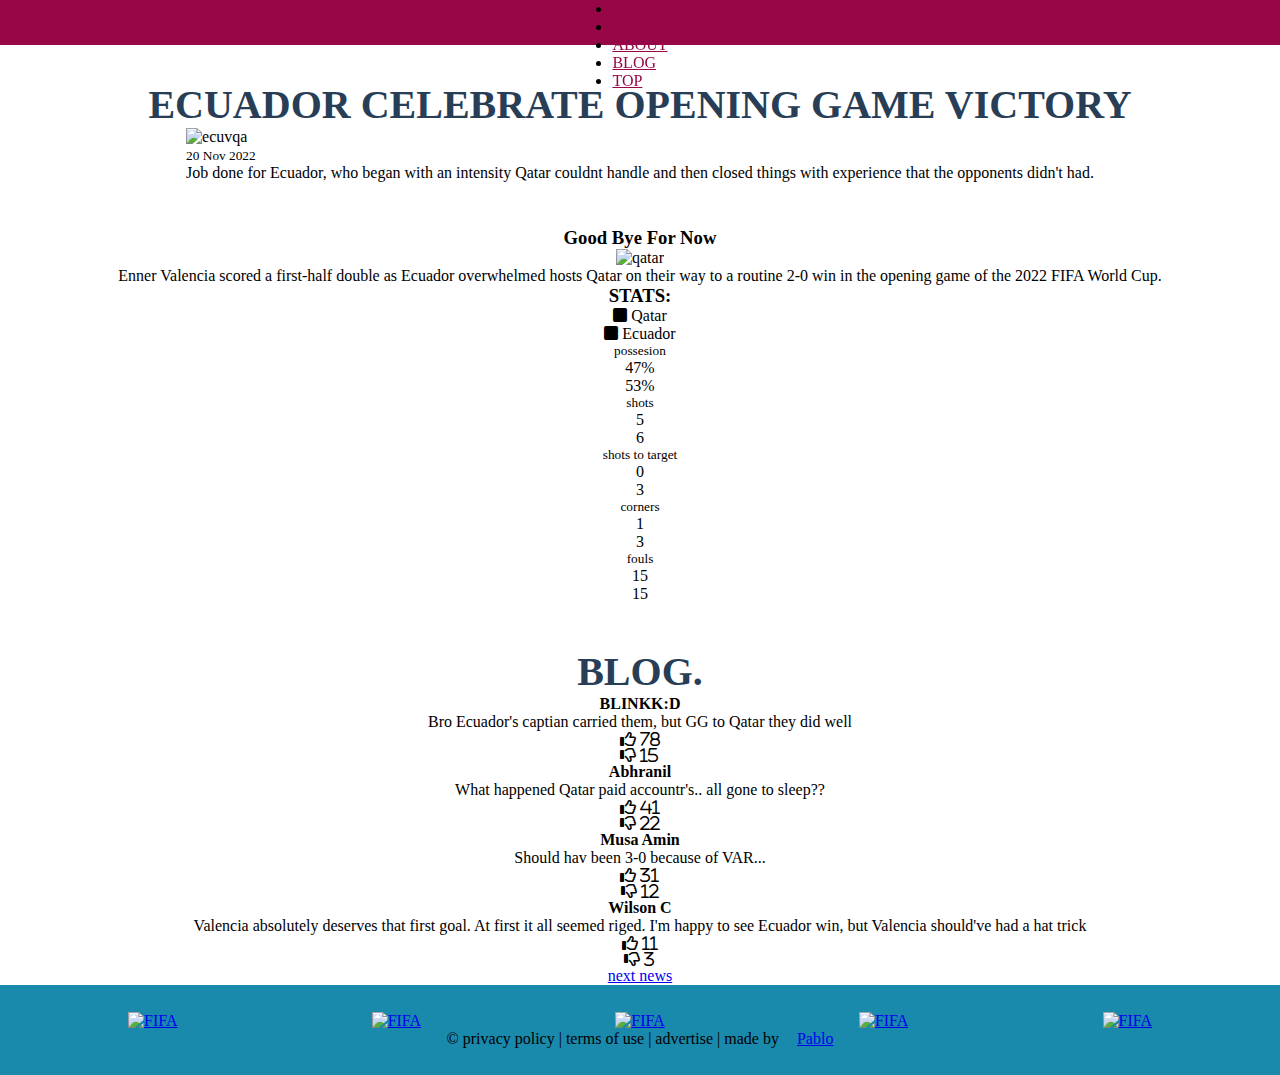
==== ecuador.html @ 6f3432e1 "extra html pages done" ====
<!DOCTYPE html>
<html lang="en">
<head>
    <meta charset="UTF-8">
    <meta http-equiv="X-UA-Compatible" content="IE=edge">
    <meta name="viewport" content="width=device-width, initial-scale=1.0">
     <!-- CSS only -->
     <link href="https://cdn.jsdelivr.net/npm/bootstrap@5.2.2/dist/css/bootstrap.min.css" rel="stylesheet" integrity="sha384-Zenh87qX5JnK2Jl0vWa8Ck2rdkQ2Bzep5IDxbcnCeuOxjzrPF/et3URy9Bv1WTRi" crossorigin="anonymous">
     <link rel="stylesheet" href="https://cdnjs.cloudflare.com/ajax/libs/font-awesome/6.2.0/css/all.min.css">
     <link rel="stylesheet" href="/css/style.css">
    <title>Welcome to Qatar</title>
</head>
<body>
    <nav class="navpablo">
        <section class="imagemain">
            <img decoding="async" loading="lazy" height="auto" width="100%" src="https://digitalhub.fifa.com/transform/3a170b69-b0b5-4d0c-bca0-85880a60ea1a/World-Cup-logo-landscape-on-dark?io=transform:fill&amp;quality=75" alt="" title="Qatar 2022™" class="image_img__3ckHZ global-menu-top-nav_fifaLogo__qqFeN">
            <style>
                /* nav{
                    column-gap: 50vh;
                } */
                /* .container-fluid{
                    justify-content: flex-end;
                } */
                nav img{
                    width: 20vh;
                }
                .image{
                    padding-left: 1%;
                }
            </style>
        </section>
        <ul>
            <li><a href="pablo.html">HOME</a></li>
            <li><a href="#news-ecuador">NEWS</a></li>
            <li><a href="#about-ecuador">ABOUT</a></li>
            <li><a href="#blog-ecuador">BLOG</a></li>
            <li><a href="#score-ecuador">TOP</a></li>
        </ul>
        <details>
            <summary class="fa-solid fa-bars"></summary>
            <ul>
                <li><a href="pablo.html">HOME</a></li>
                <li><a href="#news-ecuador">NEWS</a></li>
                <li><a href="#about-ecuador">ABOUT</a></li>
                <li><a href="#blog-ecuador">BLOG</a></li>
                <li><a href="#score-ecuador">TOP</a></li>
            </ul>
        </details>
    </nav> 
    <main>
        <section class="score-ecuador" id="score-ecuador">
            <aside>
                <p>SUN 20 NOV 2022 | FIFA WORLD CUP - GROUP A</p>
                <h4>ECUADOR<span>2</span><span>0</span>QATAR</h4>
            </aside>
        </section>
        <section class="news-ecuador" id="news-ecuador">
            <h2>Ecuador Celebrate Opening Game Victory</h2>
            <figure class="figure-ecuador-1">
                <img src="/img/win.jpg" alt="ecuvqa">
                <figcaption>
                    <small>20 Nov 2022</small>
                    <p>
                        Job done for Ecuador, who began with an intensity Qatar couldnt handle and then closed things with experience that the opponents didn't had.
                    </p>
                </figcaption>
            </figure>
        </section>
        <section class="about-ecuador" id="about-ecuador">
            <article class="text">
                <h3>Good Bye For Now</h3>
                <figure>
                    <img src="/img/qatarteam.jpg" alt="qatar">
                </figure>
                <p>
                    Enner Valencia scored a first-half double as Ecuador overwhelmed hosts Qatar on their way to a routine 2-0 win in the opening game of the 2022 FIFA World Cup.
                </p>
            </article>
            <article class="bars-ecuador">
                <h3>STATS:</h3>
                <aside class="markers-ecuador">
                    <p class="marker-qatar"><i class="fa-solid fa-square"></i> Qatar</p>
                    <p class="marker-ecuador"><i class="fa-solid fa-square"></i> Ecuador</p>
                </aside>
                <small>possesion</small>
                <section class="ecuador">
                    <section class="qatar-possesion">47%</section>
                    <p>53%</p>
                </section>
                <small>shots</small>
                <section class="ecuador">
                    <section class="qatar-shots"> 5</section>
                    <p>6</p>
                </section>
                <small>shots to target</small>
                <section class="ecuador">
                    <section class="qatar-shotstarget"> 0</section>
                    <p>3</p>
                </section>
                <small>corners</small>
                <section class="ecuador">
                    <section class="qatar-corners"> 1</section> <p>3</p>
                </section>
                <small>fouls</small>
                <section class="ecuador">
                    <section class="qatar-fouls"> 15</section>
                    <p>15</p>
                </section>
            </article>
        </section>
        <section class="blog-ecuador" id="blog-ecuador">
            <h2>BLOG.</h2>
            <aside>
                <h4>BLINKK:D</h4>
                <p>
                    Bro Ecuador's captian carried them, but GG to Qatar they did well
                </p>
                <article>
                    <i class="fa-regular fa-thumbs-up"> 78</i>
                    <i class="fa-regular fa-thumbs-down"> 15</i>
                </article>
            </aside>
            <aside>
                <h4>Abhranil</h4>
                <p>
                    What happened Qatar paid accountr's.. all gone to sleep??
                </p>
                <article>
                    <i class="fa-regular fa-thumbs-up"> 41</i>
                    <i class="fa-regular fa-thumbs-down"> 22</i>
                </article>
            </aside>
            <aside>
                <h4>Musa Amin</h4>
                <p>
                    Should hav been 3-0 because of VAR...
                </p>
                <article>
                    <i class="fa-regular fa-thumbs-up"> 31</i>
                    <i class="fa-regular fa-thumbs-down"> 12</i>
                </article>
            </aside>
            <aside>
                <h4>Wilson C</h4>
                <p>
                    Valencia absolutely deserves that first goal. At first it all seemed riged. I'm happy to see Ecuador win, but Valencia should've had a hat trick
                </p>
                <article>
                    <i class="fa-regular fa-thumbs-up"> 11</i>
                    <i class="fa-regular fa-thumbs-down"> 3</i>
                </article>
            </aside>
            <a href="japangmny.html">next news</a>
        </section>
        <!-- <section class="stadiums" id="stadiums"></section> -->
    </main>
    <footer>
        <article class="sponsor">
            <a href="https://www.adidas.ca/en/soccer"><img decoding="async" loading="lazy"  src="https://digitalhub.fifa.com/transform/91329980-156c-4be0-a0eb-d3bba5e3ccb4/fwc2022_fp_adidas-co_dbgr-White-Adidas?io=transform:fill,height:76,width:151&amp;quality=75" alt="FIFA" ></a> 

            <a href="https://www.qatarairways.com/en-ca/homepage.html">
                <img decoding="async" loading="lazy"  src="https://digitalhub.fifa.com/transform/86cee875-e42a-4df8-83d1-912ad848c446/fwc2022_fp_qatar_airways-co_dbgr-White-Qatar?io=transform:fill,height:236,width:472&amp;quality=75" alt="FIFA"  >
            </a>
            <a href="https://crypto.com/">
                <img decoding="async" loading="lazy"  src="https://digitalhub.fifa.com/transform/5c2c9994-18e4-4714-84af-e4c9dd19dbca/fwc2022_sp_Crypto_co_dbgr-White-Crypto-com-Logo?io=transform:fill,height:57,width:113&amp;quality=75" alt="FIFA" >
            </a>

            <a href="https://www.visa.ca/">
                <img decoding="async" loading="lazy" src="https://digitalhub.fifa.com/transform/c6e9d9bf-4da6-46b1-a8e2-894129e13f34/fwc2022_fp_visa-co_dbgr-0?io=transform:fill,height:236,width:472&amp;quality=75" alt="FIFA">
            </a>

            <a href="https://www.mcdonalds.com/ca/en-ca.html">
                <img decoding="async" loading="lazy" src="https://digitalhub.fifa.com/transform/03e1bf6f-ec72-440f-b28f-b4a67cc17aab/fwc2022_sp_McDonalds_co_dbgr-White-McDonalds-Logo?io=transform:fill,height:57,width:113&amp;quality=75" alt="FIFA">
            </a>
        </article>
        <section>
            &copy; privacy policy | terms of use | advertise | made by <a href="https://instagram.com_pabloalfonso.com">Pablo</a>
        </section>
    </footer>
    <!-- JavaScript Bundle with Popper -->
    <script src="https://cdn.jsdelivr.net/npm/bootstrap@5.2.2/dist/js/bootstrap.bundle.min.js" integrity="sha384-OERcA2EqjJCMA+/3y+gxIOqMEjwtxJY7qPCqsdltbNJuaOe923+mo//f6V8Qbsw3" crossorigin="anonymous"></script>
</body>
</html>
---- css/style.css ----
@import url("https://fonts.googleapis.com/css2?family=Lato:wght@300;400;700&family=Montserrat:ital,wght@0,100;0,200;0,300;0,400;0,500;0,600;0,700;1,200&family=Open+Sans:ital,wght@0,300;0,400;0,500;0,600;0,700;0,800;1,500;1,600;1,700;1,800&family=Quicksand:wght@500;600&family=Roboto:wght@300;400;500;700;900&family=Source+Sans+Pro:ital,wght@0,200;0,300;0,400;0,600;1,200;1,300;1,400;1,600&display=swap");
* {
  margin: 0;
  padding: 0;
}

nav,
nav > section,
header,
header > section,
main,
main section,
main article,
main aside,
article,
form,
fieldset,
footer {
  display: flex;
  flex-direction: column;
  align-items: center;
}

main {
  row-gap: 5vh;
}

@media (min-width: 200px) and (min-width: 300px) {
  .reservation {
    row-gap: 3vh;
  }
  .reservation h2 {
    color: #FEF4E8;
  }
  .reservation > article {
    width: 100%;
    background-color: #283E56;
  }
  .reservation .policy {
    width: 95%;
    padding: 3%;
    row-gap: 2vh;
  }
  .reservation .policy p {
    color: #FFF6CD;
    font-weight: 600;
  }
  .reservation .policy li {
    color: #FEF4E8;
    font-weight: 400;
  }
  .reservation .schedule {
    display: none;
  }
  .reservation a {
    padding: 2%;
    text-decoration: none;
    text-transform: uppercase;
    font-size: 15px;
    font-weight: 600;
    border: 1px solid #FEF4E8;
    background-color: #283E56;
    color: #FEF4E8;
  }
}
@media (min-width: 300px) {
  .reservation {
    row-gap: 3vh;
  }
  .reservation h2 {
    color: #FEF4E8;
  }
  .reservation > article {
    width: 100%;
    background-color: #283E56;
  }
  .reservation .policy {
    width: 95%;
    padding: 3%;
    row-gap: 2vh;
  }
  .reservation .policy p {
    color: #FFF6CD;
    font-weight: 600;
  }
  .reservation .policy li {
    color: #FEF4E8;
    font-weight: 400;
  }
  .reservation .schedule {
    display: none;
  }
  .reservation a {
    padding: 2%;
    text-decoration: none;
    text-transform: uppercase;
    font-size: 15px;
    font-weight: 600;
    border: 1px solid #FEF4E8;
    background-color: #283E56;
    color: #FEF4E8;
  }
}
@media (min-width: 700px) {
  .reservation .schedule {
    width: 50%;
    background-color: #FEF4E8;
    row-gap: 2vh;
  }
  .reservation .schedule > ul {
    flex-direction: row;
    display: flex;
    flex-wrap: wrap;
    width: 90%;
    row-gap: 2vh;
  }
  .reservation .schedule > ul > li {
    width: 40vh;
    font-size: 20px;
    display: flex;
    flex-direction: column;
    row-gap: 1vh;
  }
  .reservation .schedule > ul > li li {
    padding-left: 2%;
    list-style-type: none;
    text-transform: capitalize;
    font-size: 15px;
  }
}
@media (min-width: 1000px) {
  nav {
    position: fixed;
  }
  .reservation > article {
    width: 100%;
    display: flex;
    flex-direction: row;
    align-items: flex-start;
  }
  .reservation > article .schedule {
    display: flex;
  }
  .reservation .policy {
    width: 50%;
    row-gap: 4vh;
  }
  .reservation a {
    transition: 0.4s;
  }
  .reservation a:hover {
    color: #283E56;
    background-color: #FEF4E8;
  }
  .reservation .schedule {
    width: 50%;
    display: flex;
    padding: 3%;
    row-gap: 5vh;
  }
  .reservation .schedule h2 {
    color: #283E56;
  }
  .reservation .schedule > ul {
    width: 100%;
    display: flex;
    flex-direction: row;
  }
  .reservation .schedule > ul > li {
    width: 50%;
  }
  .reservation details {
    display: none;
  }
}
@media (min-width: 200px) {
  nav > section {
    width: 100%;
  }
  nav > section ul {
    display: none;
  }
  nav details {
    width: 95%;
    padding: 2%;
    position: relative;
    position: fixed;
    text-align: right;
    justify-content: center;
    z-index: 6;
  }
  nav details ul {
    width: 100%;
    height: 25vh;
    background-color: #FEF4E8;
    position: absolute;
    display: flex;
    flex-direction: column;
    align-items: flex-start;
  }
  nav details li {
    width: 100%;
    height: 100%;
    display: flex;
    flex-direction: column;
    justify-content: center;
    align-items: center;
    -moz-column-gap: 0;
         column-gap: 0;
    row-gap: 0;
  }
  nav details a {
    width: 100%;
    height: 100%;
    text-decoration: none;
    text-align: start;
    font-weight: 500;
  }
  nav summary {
    font-size: 25px;
    display: flex;
    text-align: right;
    justify-content: flex-end;
  }
  nav ul {
    margin-bottom: 0;
    padding-left: 0;
  }
  nav i,
nav a {
    color: #970747;
  }
  header {
    height: 30vh;
    display: flex;
    background-color: #FEF4E8;
    align-items: center;
    justify-content: center;
  }
  header section {
    width: 19vh;
    height: 22vh;
    background-image: url(/img/logo.png);
    background-position: center;
    background-repeat: no-repeat;
    background-size: cover;
  }
  h1 {
    font-size: 30px;
  }
  h2 {
    font-size: 25px;
  }
  h1,
h2 {
    color: #283E56;
    text-transform: uppercase;
    font-weight: 600;
  }
  h1,
h2,
h3,
h4,
h5,
h6 {
    margin-bottom: 0;
  }
  p {
    margin-bottom: 0;
  }
  form {
    width: 95%;
  }
  fieldset {
    width: 100%;
    display: flex;
    flex-direction: column;
    row-gap: 3vh;
    border: 1px solid darkgray;
    padding: 2%;
    padding-top: 3vh;
    padding-bottom: 3vh;
  }
  footer {
    height: 10vh;
    background-color: #1989AC;
    justify-content: center;
  }
  footer section {
    display: flex;
    flex-direction: row;
    align-items: center;
    -moz-column-gap: 2vh;
         column-gap: 2vh;
  }
  footer i,
footer h3,
footer p {
    color: #FEF4E8;
  }
  footer h3 {
    font-size: 15px;
  }
  footer p {
    font-size: 13px;
  }
  footer aside {
    display: flex;
    flex-direction: row;
    justify-content: center;
    align-items: center;
    -moz-column-gap: 1vh;
         column-gap: 1vh;
    row-gap: 0;
  }
  footer aside > a {
    width: 4vh;
    height: 4vh;
    border: 1px solid #FEF4E8;
    border-radius: 50%;
    display: flex;
    align-items: center;
    justify-content: center;
    text-decoration: none;
    font-size: 13px;
  }
  .ticket,
.tuser {
    width: 95%;
  }
  .ticket {
    padding-top: 5vh;
    row-gap: 3vh;
  }
  .ticket article {
    row-gap: 2vh;
  }
  .ticket p {
    text-align: center;
    font-size: 15px;
    font-weight: 300;
    color: #1989AC;
    line-height: 1.5;
  }
  .policy p {
    text-align: center;
    font-size: 12px;
    font-weight: 500;
    color: dimgray;
  }
  .policy article {
    display: flex;
    justify-content: center;
  }
  .policy ul {
    width: 95%;
    display: flex;
    flex-direction: column;
    row-gap: 1vh;
    margin-bottom: 0;
    padding-left: 0;
  }
  .policy li {
    list-style-type: none;
    font-size: 13px;
    line-height: 1.5;
  }
  .policy aside {
    width: 100%;
    display: flex;
    flex-direction: row;
    justify-content: center;
    -moz-column-gap: 1vh;
         column-gap: 1vh;
    text-transform: capitalize;
  }
  .info {
    width: 100%;
    row-gap: 3vh;
    padding-top: 3vh;
    padding-bottom: 3vh;
    background-color: #283E56;
  }
  .info h2 {
    color: #FFF6CD;
  }
  .info form {
    width: 100%;
    row-gap: 3vh;
  }
  .info aside {
    width: 90%;
  }
  .info label {
    width: 100%;
    color: #FFF6CD;
    text-transform: capitalize;
    font-size: 13px;
  }
  .info input {
    width: 100%;
    border: 1px solid darkgray;
    background-color: gainsboro;
  }
  .info ::-moz-placeholder {
    text-transform: capitalize;
    font-size: 10px;
  }
  .info :-ms-input-placeholder {
    text-transform: capitalize;
    font-size: 10px;
  }
  .info ::placeholder {
    text-transform: capitalize;
    font-size: 10px;
  }
  .info aside:nth-child(1) {
    display: flex;
    width: 93%;
  }
  .info aside:nth-child(1) section {
    width: 100%;
    flex-direction: row;
    -moz-column-gap: 1vh;
         column-gap: 1vh;
  }
  .info article {
    width: 95%;
    display: flex;
    flex-direction: row;
    justify-content: space-between;
  }
  .info article aside:first-child {
    width: 50%;
    flex-direction: row;
    -moz-column-gap: 1vh;
         column-gap: 1vh;
    align-items: center;
    justify-content: flex-start;
  }
  .info article label {
    width: 20%;
  }
  .info article input {
    width: 60%;
  }
  .info h4 {
    color: #FFF6CD;
    text-decoration: underline;
    font-size: 12px;
    font-weight: 400;
  }
  .info section {
    width: 50%;
    display: flex;
    align-items: flex-start;
    justify-content: flex-start;
  }
  .info details {
    width: 100%;
    position: relative;
    align-items: center;
    z-index: 6;
  }
  .info details > ul {
    position: absolute;
    width: 100%;
    margin-bottom: 0;
    padding-left: 0;
    display: flex;
    flex-direction: column;
    display: flex;
  }
  .info details > ul li {
    width: 100%;
    height: 100%;
    background-color: #FEF4E8;
    text-transform: capitalize;
    font-weight: 500;
    padding: 2%;
    font-size: 13px;
    line-height: 1.5;
    display: flex;
    flex-direction: column;
    align-items: flex-start;
  }
  .info details > ul li ul {
    width: 100%;
    padding-top: 0;
  }
  .info details > ul li ul li {
    display: flex;
    flex-direction: row;
    align-items: flex-start;
    width: 100%;
    padding: 0;
    list-style-type: none;
  }
  .info summary {
    width: 100%;
    height: 100%;
    display: flex;
    text-align: center;
  }
  .info aside:last-child {
    display: flex;
    flex-direction: row;
    justify-content: center;
    -moz-column-gap: 2vh;
         column-gap: 2vh;
  }
  .info aside:last-child input {
    height: 4vh;
    width: 13vh;
    font-size: 13px;
    font-weight: 600;
    text-transform: uppercase;
    background-color: White;
    color: #283E56;
  }
  .faq {
    width: 95%;
    row-gap: 3vh;
  }
  .faq h2 {
    color: #283E56;
  }
  .faq h4 {
    width: 100%;
    text-decoration: none;
  }
  .faq #accordionFlushExample {
    width: 100%;
  }
  .faq .accordion-button {
    width: 100%;
    color: #FFF6CD;
    background-color: #970747;
  }
  .event {
    height: 13vh;
    width: 100%;
  }
  .event h2 {
    color: #FFF6CD;
  }
  .event figure {
    height: 100%;
    width: 100%;
    position: relative;
    margin: 0;
  }
  .event img {
    width: 100%;
    height: 100%;
    position: absolute;
  }
  .event figcaption {
    width: 100%;
    height: 100%;
    position: absolute;
    background-color: rgba(20, 20, 20, 0.5);
    display: flex;
    flex-direction: column;
    justify-content: center;
    align-items: center;
    -moz-column-gap: 0;
         column-gap: 0;
    row-gap: 0;
  }
  .event p {
    font-size: 12px;
    color: #FEF4E8;
  }
  .event h5 {
    color: #FEF4E8;
    text-transform: uppercase;
    font-size: 18px;
  }
}
@media (min-width: 700px) {
  nav {
    width: 100%;
    height: 5vh;
    background-color: #970747;
    position: fixed;
  }
  nav > section {
    height: 100%;
  }
  nav > section ul {
    width: 80%;
    height: 100%;
    display: flex;
  }
  nav > section li {
    width: 100%;
    height: 100%;
    display: flex;
    justify-content: center;
  }
  nav > section a {
    width: 100%;
    height: 100%;
    color: #FEF4E8;
    display: flex;
    justify-content: center;
    align-items: center;
    text-decoration: none;
  }
  nav details {
    display: none;
  }
  footer article {
    width: 80%;
    flex-direction: row;
    justify-content: space-between;
  }
  footer section {
    display: flex;
  }
  h1 {
    font-size: 50px;
  }
  h2 {
    font-size: 40px;
  }
  form aside:nth-child(3) {
    -moz-column-gap: 1vh;
         column-gap: 1vh;
  }
  form aside:nth-child(3) input {
    width: 70%;
  }
  .ticket {
    width: 95%;
  }
  .ticket p {
    font-size: 23px;
  }
  .policy {
    width: 100%;
  }
  .policy p,
.policy li {
    font-size: 20px;
  }
  .policy label {
    font-size: 20px;
  }
  .info aside {
    flex-direction: row;
    -moz-column-gap: 7vh;
         column-gap: 7vh;
  }
  .info aside:nth-child(3) label {
    width: 20vh;
  }
  .info label {
    width: 0;
    font-size: 20px;
    display: flex;
    justify-content: left;
  }
  .info input {
    height: 3vh;
  }
  .info aside:last-child input {
    font-size: 20px;
  }
  .faq section {
    width: 100%;
  }
  .event figcaption {
    row-gap: 2vh;
  }
}
@media (min-width: 1000px) {
  nav > Section ul {
    justify-content: center;
  }
  nav > Section li {
    width: 20vh;
  }
  nav > Section a {
    transition: 0.4s;
  }
  nav > Section a:hover {
    color: #970747;
    background-color: #FEF4E8;
  }
  .info details > ul {
    flex-direction: row;
    flex-wrap: wrap;
  }
  .info details > ul li {
    width: 50%;
  }
  .event {
    height: 20vh;
  }
  .event p {
    font-size: 30px;
  }
}/*# sourceMappingURL=style.css.map */
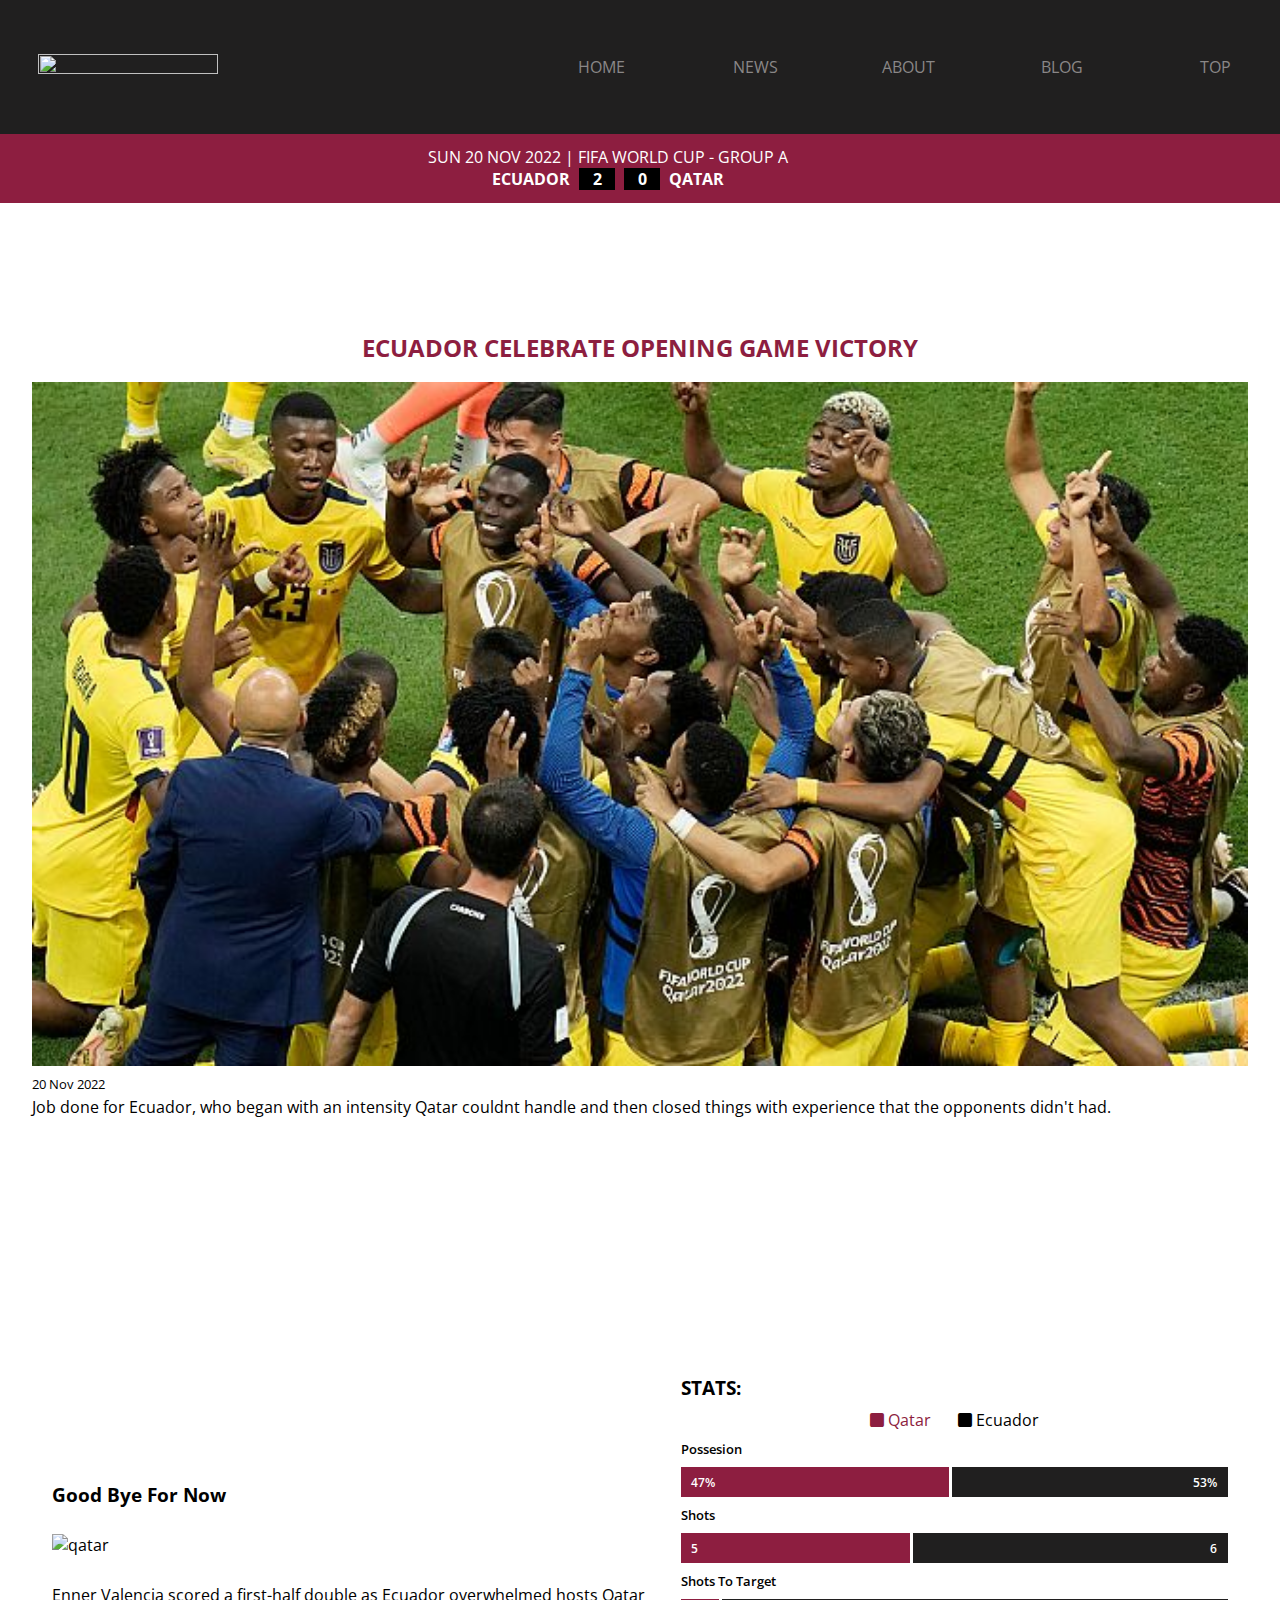
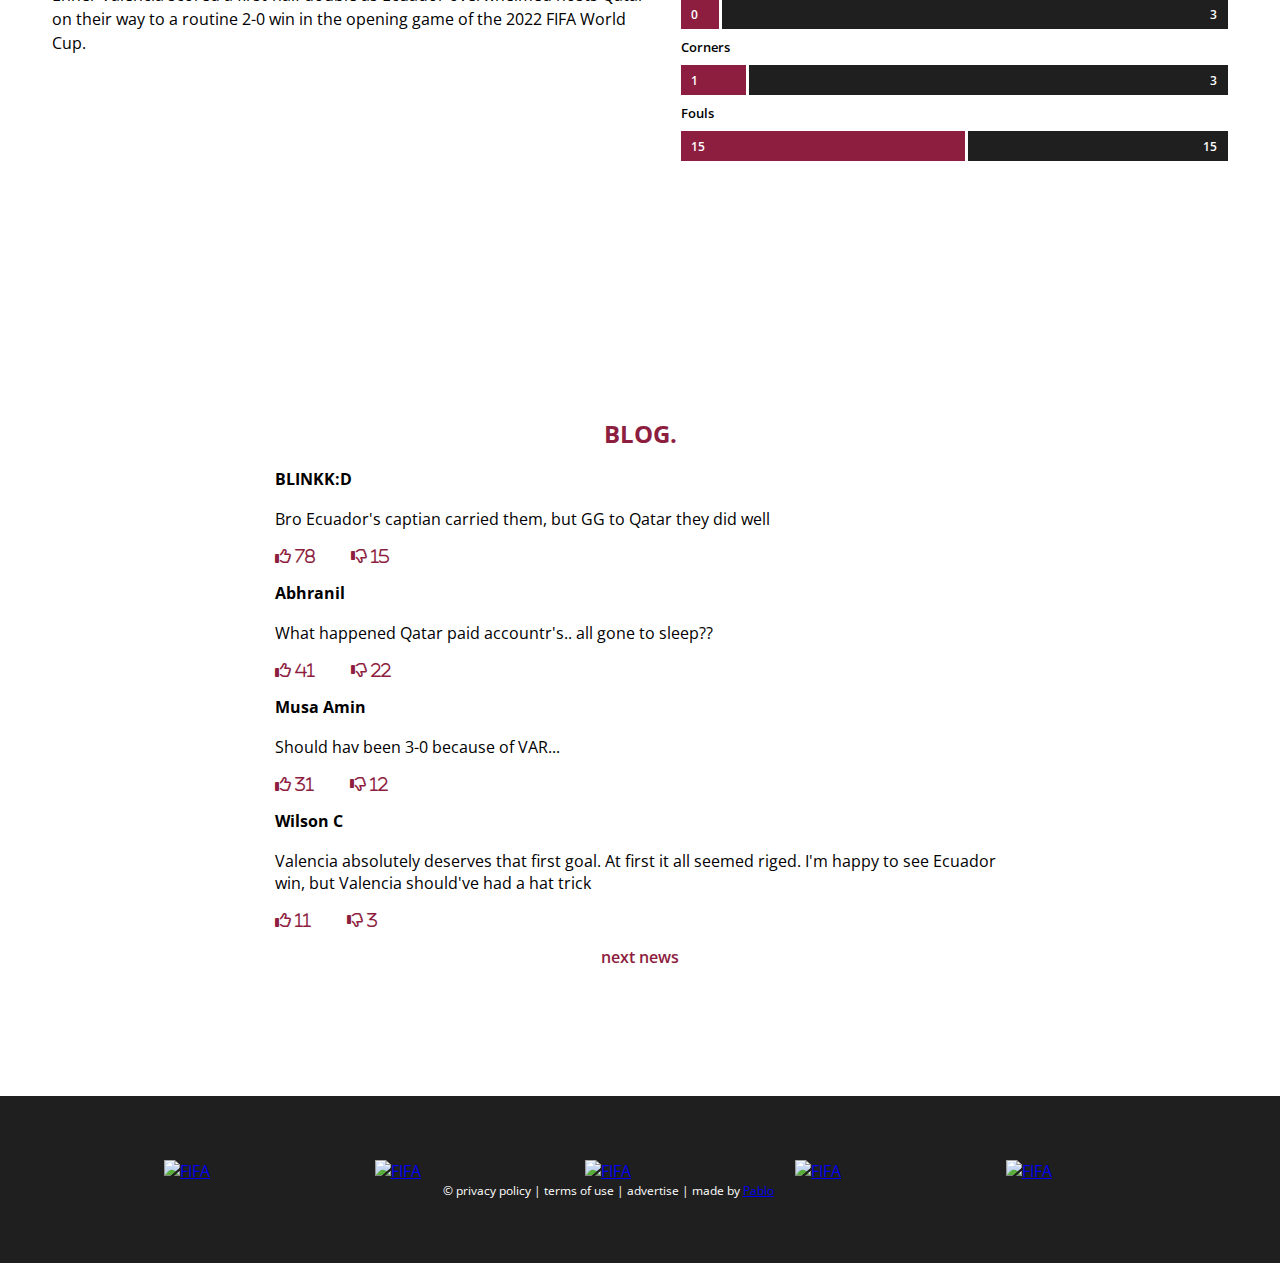
==== commit b627b11c: "Pablo and enrique branches merged correctly" ====
--- a/ecuador.html
+++ b/ecuador.html
@@ -13,7 +13,7 @@
 <body>
     <nav class="navpablo">
         <section class="imagemain">
-            <img decoding="async" loading="lazy" height="auto" width="100%" src="https://digitalhub.fifa.com/transform/3a170b69-b0b5-4d0c-bca0-85880a60ea1a/World-Cup-logo-landscape-on-dark?io=transform:fill&amp;quality=75" alt="" title="Qatar 2022™" class="image_img__3ckHZ global-menu-top-nav_fifaLogo__qqFeN">
+            <img class="logopablo" decoding="async" loading="lazy" height="auto" width="100%" src="https://digitalhub.fifa.com/transform/3a170b69-b0b5-4d0c-bca0-85880a60ea1a/World-Cup-logo-landscape-on-dark?io=transform:fill&amp;quality=75" alt="" title="Qatar 2022™" class="image_img__3ckHZ global-menu-top-nav_fifaLogo__qqFeN">
             <style>
                 /* nav{
                     column-gap: 50vh;
@@ -21,12 +21,12 @@
                 /* .container-fluid{
                     justify-content: flex-end;
                 } */
-                nav img{
+                /* nav img{
                     width: 20vh;
                 }
                 .image{
                     padding-left: 1%;
-                }
+                } */
             </style>
         </section>
         <ul>
@@ -57,7 +57,7 @@
         <section class="news-ecuador" id="news-ecuador">
             <h2>Ecuador Celebrate Opening Game Victory</h2>
             <figure class="figure-ecuador-1">
-                <img src="/img/win.jpg" alt="ecuvqa">
+                <img class="logopablo" src="/img/win.jpg" alt="ecuvqa">
                 <figcaption>
                     <small>20 Nov 2022</small>
                     <p>
--- a/css/style.css
+++ b/css/style.css
@@ -1,705 +1,1641 @@
-@import url("https://fonts.googleapis.com/css2?family=Lato:wght@300;400;700&family=Montserrat:ital,wght@0,100;0,200;0,300;0,400;0,500;0,600;0,700;1,200&family=Open+Sans:ital,wght@0,300;0,400;0,500;0,600;0,700;0,800;1,500;1,600;1,700;1,800&family=Quicksand:wght@500;600&family=Roboto:wght@300;400;500;700;900&family=Source+Sans+Pro:ital,wght@0,200;0,300;0,400;0,600;1,200;1,300;1,400;1,600&display=swap");
+@import url("https://fonts.googleapis.com/css2?family=Inter&family=Montserrat:wght@300;400&family=Noto+Sans:wght@300&family=Open+Sans:wght@300;400;500;600;700;800&family=Prompt:wght@200&family=Quicksand:wght@300;400;500;600;700&family=Roboto+Slab&family=Roboto:wght@100;300;400;500;700;900&family=Source+Sans+Pro:wght@300;400;600;700&display=swap");
+@import url("https://fonts.googleapis.com/css2?family=Alexandria:wght@100;200;300;400;500;600;700;800;900&display=swap");
 * {
-  margin: 0;
-  padding: 0;
+  padding: 0%;
+  margin: 0%;
+  font-family: "Open Sans";
 }
 
-nav,
-nav > section,
-header,
-header > section,
-main,
-main section,
-main article,
-main aside,
-article,
-form,
-fieldset,
-footer {
+html {
+  scroll-behavior: smooth;
+}
+
+body {
+  display: flex;
+  flex-direction: column;
+}
+
+main {
   display: flex;
   flex-direction: column;
   align-items: center;
 }
 
-main {
-  row-gap: 5vh;
+p {
+  margin-bottom: 0%;
 }
 
-@media (min-width: 200px) and (min-width: 300px) {
-  .reservation {
-    row-gap: 3vh;
-  }
-  .reservation h2 {
-    color: #FEF4E8;
-  }
-  .reservation > article {
-    width: 100%;
-    background-color: #283E56;
-  }
-  .reservation .policy {
-    width: 95%;
-    padding: 3%;
-    row-gap: 2vh;
-  }
-  .reservation .policy p {
-    color: #FFF6CD;
-    font-weight: 600;
-  }
-  .reservation .policy li {
-    color: #FEF4E8;
-    font-weight: 400;
-  }
-  .reservation .schedule {
-    display: none;
-  }
-  .reservation a {
-    padding: 2%;
-    text-decoration: none;
-    text-transform: uppercase;
-    font-size: 15px;
-    font-weight: 600;
-    border: 1px solid #FEF4E8;
-    background-color: #283E56;
-    color: #FEF4E8;
-  }
+h1, h2, h3, h4, h5 {
+  margin-bottom: 0%;
 }
-@media (min-width: 300px) {
-  .reservation {
-    row-gap: 3vh;
-  }
-  .reservation h2 {
-    color: #FEF4E8;
-  }
-  .reservation > article {
-    width: 100%;
-    background-color: #283E56;
-  }
-  .reservation .policy {
-    width: 95%;
-    padding: 3%;
-    row-gap: 2vh;
-  }
-  .reservation .policy p {
-    color: #FFF6CD;
-    font-weight: 600;
-  }
-  .reservation .policy li {
-    color: #FEF4E8;
-    font-weight: 400;
-  }
-  .reservation .schedule {
-    display: none;
-  }
-  .reservation a {
-    padding: 2%;
-    text-decoration: none;
-    text-transform: uppercase;
-    font-size: 15px;
-    font-weight: 600;
-    border: 1px solid #FEF4E8;
-    background-color: #283E56;
-    color: #FEF4E8;
-  }
+
+h2 {
+  color: rgb(141, 30, 64);
 }
-@media (min-width: 700px) {
-  .reservation .schedule {
-    width: 50%;
-    background-color: #FEF4E8;
-    row-gap: 2vh;
-  }
-  .reservation .schedule > ul {
-    flex-direction: row;
-    display: flex;
-    flex-wrap: wrap;
-    width: 90%;
-    row-gap: 2vh;
-  }
-  .reservation .schedule > ul > li {
-    width: 40vh;
-    font-size: 20px;
-    display: flex;
-    flex-direction: column;
-    row-gap: 1vh;
-  }
-  .reservation .schedule > ul > li li {
-    padding-left: 2%;
-    list-style-type: none;
-    text-transform: capitalize;
-    font-size: 15px;
-  }
+
+figure {
+  margin-bottom: 0%;
 }
-@media (min-width: 1000px) {
+
+@media (min-width: 200px) and (min-width: 200px) {
   nav {
-    position: fixed;
-  }
-  .reservation > article {
-    width: 100%;
-    display: flex;
-    flex-direction: row;
-    align-items: flex-start;
-  }
-  .reservation > article .schedule {
-    display: flex;
-  }
-  .reservation .policy {
-    width: 50%;
-    row-gap: 4vh;
-  }
-  .reservation a {
-    transition: 0.4s;
-  }
-  .reservation a:hover {
-    color: #283E56;
-    background-color: #FEF4E8;
-  }
-  .reservation .schedule {
-    width: 50%;
-    display: flex;
-    padding: 3%;
-    row-gap: 5vh;
-  }
-  .reservation .schedule h2 {
-    color: #283E56;
-  }
-  .reservation .schedule > ul {
-    width: 100%;
-    display: flex;
-    flex-direction: row;
-  }
-  .reservation .schedule > ul > li {
-    width: 50%;
-  }
-  .reservation details {
-    display: none;
+    background-color: pink;
+    height: 12vh;
+  }
+  img {
+    height: 30vh;
+  }
+  article {
+    width: 30%;
   }
 }
-@media (min-width: 200px) {
-  nav > section {
-    width: 100%;
-  }
-  nav > section ul {
-    display: none;
-  }
-  nav details {
-    width: 95%;
-    padding: 2%;
-    position: relative;
-    position: fixed;
-    text-align: right;
-    justify-content: center;
-    z-index: 6;
-  }
-  nav details ul {
-    width: 100%;
-    height: 25vh;
-    background-color: #FEF4E8;
-    position: absolute;
-    display: flex;
-    flex-direction: column;
-    align-items: flex-start;
-  }
-  nav details li {
-    width: 100%;
-    height: 100%;
-    display: flex;
-    flex-direction: column;
-    justify-content: center;
-    align-items: center;
-    -moz-column-gap: 0;
-         column-gap: 0;
-    row-gap: 0;
-  }
-  nav details a {
-    width: 100%;
-    height: 100%;
-    text-decoration: none;
-    text-align: start;
-    font-weight: 500;
-  }
-  nav summary {
-    font-size: 25px;
-    display: flex;
-    text-align: right;
-    justify-content: flex-end;
-  }
-  nav ul {
-    margin-bottom: 0;
-    padding-left: 0;
-  }
-  nav i,
-nav a {
-    color: #970747;
-  }
-  header {
-    height: 30vh;
-    display: flex;
-    background-color: #FEF4E8;
-    align-items: center;
-    justify-content: center;
-  }
-  header section {
-    width: 19vh;
-    height: 22vh;
-    background-image: url(/img/logo.png);
+@media (min-width: 200px) and (min-width: 200px) {
+  .header-pablo {
+    background-image: url("/img/worldcup.JPG");
     background-position: center;
     background-repeat: no-repeat;
     background-size: cover;
-  }
-  h1 {
-    font-size: 30px;
-  }
-  h2 {
-    font-size: 25px;
-  }
-  h1,
-h2 {
-    color: #283E56;
+    display: flex;
+    justify-content: center;
+    height: 30vh;
+    width: 100%;
+  }
+  .navpablo {
+    display: flex;
+    justify-content: space-between;
+    align-items: center;
+    padding: 1%;
+    color: rgb(138, 135, 135);
+    background-color: rgb(32, 31, 31);
+    width: 100%;
+    /* position: fixed; */
+  }
+  .navpablo img {
+    width: 20vh;
+  }
+  .navpablo .imagemain {
+    padding-left: 1%;
+  }
+  .navpablo ul {
+    display: none;
+  }
+  .navpablo details {
+    width: 95%;
+    font-size: 26px;
+    text-align: right;
+    position: fixed;
+    z-index: 1;
+  }
+  .navpablo details ul {
+    display: flex;
+    flex-direction: column;
+    position: absolute;
+    width: 100%;
+    background-color: rgb(32, 31, 31);
+    margin-top: 2.5vh;
+    margin-bottom: 0;
+    padding-left: 0rem;
+  }
+  .navpablo details li {
+    display: flex;
+    padding: 3%;
+    border-bottom: 1px solid white;
+  }
+  .navpablo details a {
+    color: white;
+    text-decoration: none;
+    font-size: 14px;
+  }
+  .navpablo details summary {
+    padding: 1%;
+    color: rgb(141, 30, 64);
+    border: 4px solid rgba(141, 30, 64, 0.5);
+  }
+  .news-pablo {
+    display: flex;
+    flex-direction: column;
+    padding-top: 10%;
+    padding-bottom: 10%;
+    align-items: center;
+    row-gap: 2vh;
+    width: 95%;
+  }
+  .news-pablo article {
+    padding-top: 5%;
+    display: flex;
+    flex-direction: column;
+    width: 100%;
+    row-gap: 3vh;
+    align-items: center;
+  }
+  .news-pablo article aside {
+    display: flex;
+    flex-direction: column;
+    align-items: center;
+    row-gap: 2vh;
+  }
+  .news-pablo article figure {
+    width: 90%;
+  }
+  .news-pablo article img {
+    width: 100%;
+  }
+  .news-pablo article p {
+    width: 90%;
+    line-height: 1.5;
+  }
+  .news-pablo article a:hover img {
+    border: 5px solid rgb(141, 30, 64);
+  }
+  .stadiums-pablo {
+    display: flex;
+    flex-direction: column;
+    padding-top: 10%;
+    padding-bottom: 10%;
+    align-items: center;
+    row-gap: 2vh;
+    width: 95%;
+  }
+  .stadiums-pablo iframe {
+    width: 100%;
+  }
+  .stadiums-pablo article {
+    padding-top: 5%;
+    display: flex;
+    flex-direction: column;
+    width: 100%;
+    row-gap: 3vh;
+  }
+  .stadiums-pablo article figure {
+    display: flex;
+    flex-direction: column;
+    align-items: center;
+    row-gap: 1vh;
+    border: 2px solid rgb(32, 31, 31);
+    background-color: rgb(32, 31, 31);
+  }
+  .stadiums-pablo article img {
+    width: 100%;
+  }
+  .stadiums-pablo article figcaption {
+    line-height: 1.5;
+    display: flex;
+    flex-direction: column;
+    row-gap: 3vh;
+  }
+  .stadiums-pablo article p {
+    width: 95%;
+    color: white;
+  }
+  .stadiums-pablo article .stadium-figtop {
+    display: flex;
+    flex-direction: column;
+    row-gap: 3vh;
+    text-align: center;
+    border-bottom: 1px solid white;
+    padding-bottom: 2%;
+  }
+  .stadiums-pablo article .stadium-figbot {
+    display: flex;
+    -moz-column-gap: 3vh;
+         column-gap: 3vh;
+    justify-content: center;
+  }
+  .stadiums-pablo article .stadium-figbot span {
+    font-size: 20px;
+    color: white;
+  }
+  .stadiums-pablo article .stadium-figbot .capacity {
+    display: flex;
+    flex-direction: column;
+    align-items: center;
+    text-align: center;
+  }
+  .stadiums-pablo article h4 {
+    color: white;
     text-transform: uppercase;
-    font-weight: 600;
-  }
-  h1,
-h2,
-h3,
-h4,
-h5,
-h6 {
-    margin-bottom: 0;
-  }
-  p {
-    margin-bottom: 0;
-  }
-  form {
-    width: 95%;
-  }
-  fieldset {
-    width: 100%;
-    display: flex;
-    flex-direction: column;
+    display: flex;
+    align-items: center;
+  }
+  .history-pablo {
+    display: flex;
+    flex-direction: column;
+    padding-top: 10%;
+    padding-bottom: 10%;
+    align-items: center;
+    row-gap: 2vh;
+    width: 95%;
+  }
+  .history-pablo article {
+    padding-top: 5%;
+    display: flex;
+    flex-direction: column;
+    width: 100%;
     row-gap: 3vh;
-    border: 1px solid darkgray;
-    padding: 2%;
-    padding-top: 3vh;
-    padding-bottom: 3vh;
-  }
+  }
+  .history-pablo .timeline {
+    display: flex;
+    flex-direction: column;
+  }
+  .history-pablo aside {
+    display: flex;
+    flex-direction: column;
+    row-gap: 4vh;
+  }
+  .history-pablo aside figure {
+    display: flex;
+    align-items: center;
+    border-bottom: 1px solid rgb(32, 31, 31);
+  }
+  /****/
   footer {
-    height: 10vh;
-    background-color: #1989AC;
-    justify-content: center;
+    padding-top: 5%;
+    padding-bottom: 5%;
+    display: flex;
+    flex-direction: column;
+    justify-content: center;
+    background-color: rgb(32, 31, 31);
+  }
+  footer .sponsor {
+    display: flex;
+    flex-wrap: wrap;
+    justify-content: space-evenly;
+    width: 95%;
+  }
+  footer img {
+    height: 6vh;
+    width: 6h;
   }
   footer section {
-    display: flex;
-    flex-direction: row;
-    align-items: center;
-    -moz-column-gap: 2vh;
-         column-gap: 2vh;
-  }
-  footer i,
-footer h3,
-footer p {
-    color: #FEF4E8;
-  }
-  footer h3 {
-    font-size: 15px;
-  }
-  footer p {
-    font-size: 13px;
-  }
-  footer aside {
-    display: flex;
-    flex-direction: row;
-    justify-content: center;
-    align-items: center;
+    color: white;
+    font-size: 12px;
+    width: 95%;
+    text-align: center;
+  }
+  .score-ecuador {
+    background-color: rgb(141, 30, 64);
+    padding-top: 1%;
+    padding-bottom: 1%;
+    color: white;
+  }
+  .score-ecuador aside {
+    display: flex;
+    flex-direction: column;
+    width: 95%;
+    align-items: center;
+    text-align: center;
+  }
+  .score-ecuador h4 {
+    display: flex;
     -moz-column-gap: 1vh;
          column-gap: 1vh;
-    row-gap: 0;
-  }
-  footer aside > a {
+  }
+  .score-ecuador span {
     width: 4vh;
-    height: 4vh;
-    border: 1px solid #FEF4E8;
-    border-radius: 50%;
-    display: flex;
-    align-items: center;
-    justify-content: center;
+    color: white;
+    display: flex;
+    justify-content: center;
+    background-color: black;
+  }
+  .news-ecuador {
+    display: flex;
+    flex-direction: column;
+    padding-top: 10%;
+    padding-bottom: 10%;
+    align-items: center;
+    row-gap: 2vh;
+    width: 95%;
+  }
+  .news-ecuador figure {
+    width: 100%;
+  }
+  .news-ecuador figcaption {
+    line-height: 1.5;
+  }
+  .news-ecuador img {
+    width: 100%;
+  }
+  .news-ecuador h2 {
+    text-transform: uppercase;
+    width: 100%;
+    text-align: center;
+  }
+  .about-ecuador {
+    display: flex;
+    flex-direction: column;
+    padding-top: 10%;
+    padding-bottom: 10%;
+    align-items: center;
+    row-gap: 2vh;
+    width: 95%;
+  }
+  .about-ecuador .text {
+    display: flex;
+    flex-direction: column;
+    row-gap: 2vh;
+  }
+  .about-ecuador .text p {
+    line-height: 1.5;
+  }
+  .about-ecuador .text img {
+    width: 100%;
+  }
+  .about-ecuador .bars-ecuador {
+    display: flex;
+    flex-direction: column;
+    width: 95%;
+  }
+  .about-ecuador .bars-ecuador small {
+    font-weight: 600;
+    text-transform: capitalize;
+  }
+  .about-ecuador .bars-ecuador .markers-ecuador {
+    display: flex;
+    -moz-column-gap: 3vh;
+         column-gap: 3vh;
+    justify-content: center;
+  }
+  .about-ecuador .bars-ecuador .markers-ecuador .marker-qatar {
+    color: rgb(141, 30, 64);
+  }
+  .about-ecuador .bars-ecuador .ecuador {
+    color: white;
+    width: 100%;
+    font-size: 12px;
+    font-weight: 600;
+    height: 30px;
+    background-color: rgb(32, 31, 31);
+    --bs-gutter-x: 0;
+    display: flex;
+    align-items: center;
+    position: relative;
+  }
+  .about-ecuador .bars-ecuador .ecuador p {
+    display: flex;
+    width: 98%;
+    justify-content: flex-end;
+    padding-right: 2%;
+    position: absolute;
+  }
+  .about-ecuador .bars-ecuador .qatar-possesion {
+    padding-left: 2%;
+    color: white;
+    font-size: 12px;
+    font-weight: 600;
+    height: 30px;
+    background-color: rgb(141, 30, 64);
+    display: flex;
+    align-items: center;
+    width: 47%;
+    border-right: 3px solid white;
+  }
+  .about-ecuador .bars-ecuador .qatar-shots {
+    padding-left: 2%;
+    color: white;
+    font-size: 12px;
+    font-weight: 600;
+    height: 30px;
+    background-color: rgb(141, 30, 64);
+    display: flex;
+    align-items: center;
+    width: 40%;
+    border-right: 3px solid white;
+  }
+  .about-ecuador .bars-ecuador .qatar-shotstarget {
+    padding-left: 2%;
+    color: white;
+    font-size: 12px;
+    font-weight: 600;
+    height: 30px;
+    background-color: rgb(141, 30, 64);
+    display: flex;
+    align-items: center;
+    width: 5%;
+    border-right: 3px solid white;
+  }
+  .about-ecuador .bars-ecuador .qatar-corners {
+    padding-left: 2%;
+    color: white;
+    font-size: 12px;
+    font-weight: 600;
+    height: 30px;
+    background-color: rgb(141, 30, 64);
+    display: flex;
+    align-items: center;
+    width: 10%;
+    border-right: 3px solid white;
+  }
+  .about-ecuador .bars-ecuador .qatar-fouls {
+    padding-left: 2%;
+    color: white;
+    font-size: 12px;
+    font-weight: 600;
+    height: 30px;
+    background-color: rgb(141, 30, 64);
+    display: flex;
+    align-items: center;
+    width: 50%;
+    border-right: 3px solid white;
+  }
+  .blog-ecuador {
+    display: flex;
+    flex-direction: column;
+    padding-top: 10%;
+    padding-bottom: 10%;
+    align-items: center;
+    row-gap: 2vh;
+    width: 95%;
+  }
+  .blog-ecuador a {
+    color: rgb(141, 30, 64);
     text-decoration: none;
-    font-size: 13px;
-  }
-  .ticket,
-.tuser {
-    width: 95%;
-  }
-  .ticket {
-    padding-top: 5vh;
-    row-gap: 3vh;
-  }
-  .ticket article {
-    row-gap: 2vh;
-  }
-  .ticket p {
-    text-align: center;
-    font-size: 15px;
-    font-weight: 300;
-    color: #1989AC;
-    line-height: 1.5;
-  }
-  .policy p {
-    text-align: center;
-    font-size: 12px;
-    font-weight: 500;
-    color: dimgray;
-  }
-  .policy article {
-    display: flex;
-    justify-content: center;
-  }
-  .policy ul {
-    width: 95%;
-    display: flex;
-    flex-direction: column;
-    row-gap: 1vh;
-    margin-bottom: 0;
-    padding-left: 0;
-  }
-  .policy li {
-    list-style-type: none;
-    font-size: 13px;
-    line-height: 1.5;
-  }
-  .policy aside {
-    width: 100%;
-    display: flex;
-    flex-direction: row;
-    justify-content: center;
+    font-weight: 600;
+  }
+  .blog-ecuador a:hover {
+    color: rgb(138, 135, 135);
+  }
+  .blog-ecuador aside {
+    display: flex;
+    flex-direction: column;
+    row-gap: 2vh;
+  }
+  .blog-ecuador aside article {
+    display: flex;
+    -moz-column-gap: 4vh;
+         column-gap: 4vh;
+  }
+  .blog-ecuador aside i {
+    color: rgb(141, 30, 64);
+  }
+  .score-japan {
+    background-color: rgb(141, 30, 64);
+    padding-top: 1%;
+    padding-bottom: 1%;
+    color: white;
+  }
+  .score-japan aside {
+    display: flex;
+    flex-direction: column;
+    width: 95%;
+    align-items: center;
+    text-align: center;
+  }
+  .score-japan h4 {
+    display: flex;
     -moz-column-gap: 1vh;
          column-gap: 1vh;
+  }
+  .score-japan span {
+    width: 4vh;
+    color: black;
+    display: flex;
+    justify-content: center;
+    background-color: yellow;
+  }
+  .news-japan {
+    display: flex;
+    flex-direction: column;
+    padding-top: 10%;
+    padding-bottom: 10%;
+    align-items: center;
+    row-gap: 2vh;
+    width: 95%;
+  }
+  .news-japan figure {
+    width: 100%;
+  }
+  .news-japan figcaption {
+    line-height: 1.5;
+  }
+  .news-japan img {
+    width: 100%;
+  }
+  .news-japan h2 {
+    text-transform: uppercase;
+    width: 100%;
+    text-align: center;
+  }
+  .about-japan {
+    display: flex;
+    flex-direction: column;
+    padding-top: 10%;
+    padding-bottom: 10%;
+    align-items: center;
+    row-gap: 2vh;
+    width: 95%;
+  }
+  .about-japan figure {
+    width: 100%;
+  }
+  .about-japan img {
+    width: 100%;
+  }
+  .about-japan .text {
+    display: flex;
+    flex-direction: column;
+    row-gap: 2vh;
+  }
+  .about-japan .text p {
+    line-height: 1.5;
+  }
+  .about-japan .bars-japan {
+    display: flex;
+    flex-direction: column;
+    width: 95%;
+  }
+  .about-japan .bars-japan small {
+    font-weight: 600;
     text-transform: capitalize;
   }
-  .info {
-    width: 100%;
-    row-gap: 3vh;
-    padding-top: 3vh;
-    padding-bottom: 3vh;
-    background-color: #283E56;
-  }
-  .info h2 {
-    color: #FFF6CD;
-  }
-  .info form {
-    width: 100%;
-    row-gap: 3vh;
-  }
-  .info aside {
-    width: 90%;
-  }
-  .info label {
-    width: 100%;
-    color: #FFF6CD;
-    text-transform: capitalize;
-    font-size: 13px;
-  }
-  .info input {
-    width: 100%;
-    border: 1px solid darkgray;
-    background-color: gainsboro;
-  }
-  .info ::-moz-placeholder {
-    text-transform: capitalize;
-    font-size: 10px;
-  }
-  .info :-ms-input-placeholder {
-    text-transform: capitalize;
-    font-size: 10px;
-  }
-  .info ::placeholder {
-    text-transform: capitalize;
-    font-size: 10px;
-  }
-  .info aside:nth-child(1) {
-    display: flex;
-    width: 93%;
-  }
-  .info aside:nth-child(1) section {
-    width: 100%;
-    flex-direction: row;
+  .about-japan .bars-japan .markers-japan {
+    display: flex;
+    -moz-column-gap: 3vh;
+         column-gap: 3vh;
+    justify-content: center;
+  }
+  .about-japan .bars-japan .markers-japan .marker-germany {
+    color: rgb(141, 30, 64);
+  }
+  .about-japan .bars-japan .japan {
+    color: white;
+    width: 100%;
+    font-size: 12px;
+    font-weight: 600;
+    height: 30px;
+    background-color: rgb(32, 31, 31);
+    --bs-gutter-x: 0;
+    display: flex;
+    align-items: center;
+    position: relative;
+  }
+  .about-japan .bars-japan .japan p {
+    display: flex;
+    width: 98%;
+    justify-content: flex-end;
+    padding-right: 2%;
+    position: absolute;
+  }
+  .about-japan .bars-japan .germany-possesion {
+    padding-left: 2%;
+    color: white;
+    font-size: 12px;
+    font-weight: 600;
+    height: 30px;
+    background-color: rgb(141, 30, 64);
+    display: flex;
+    align-items: center;
+    width: 74%;
+    border-right: 3px solid white;
+  }
+  .about-japan .bars-japan .germany-shots {
+    padding-left: 2%;
+    color: white;
+    font-size: 12px;
+    font-weight: 600;
+    height: 30px;
+    background-color: rgb(141, 30, 64);
+    display: flex;
+    align-items: center;
+    width: 68%;
+    border-right: 3px solid white;
+  }
+  .about-japan .bars-japan .germany-shotstarget {
+    padding-left: 2%;
+    color: white;
+    font-size: 12px;
+    font-weight: 600;
+    height: 30px;
+    background-color: rgb(141, 30, 64);
+    display: flex;
+    align-items: center;
+    width: 66%;
+    border-right: 3px solid white;
+  }
+  .about-japan .bars-japan .germany-corners {
+    padding-left: 2%;
+    color: white;
+    font-size: 12px;
+    font-weight: 600;
+    height: 30px;
+    background-color: rgb(141, 30, 64);
+    display: flex;
+    align-items: center;
+    width: 50%;
+    border-right: 3px solid white;
+  }
+  .about-japan .bars-japan .germany-fouls {
+    padding-left: 2%;
+    color: white;
+    font-size: 12px;
+    font-weight: 600;
+    height: 30px;
+    background-color: rgb(141, 30, 64);
+    display: flex;
+    align-items: center;
+    width: 30%;
+    border-right: 3px solid white;
+  }
+  .blog-japan {
+    display: flex;
+    flex-direction: column;
+    padding-top: 10%;
+    padding-bottom: 10%;
+    align-items: center;
+    row-gap: 2vh;
+    width: 95%;
+  }
+  .blog-japan a {
+    color: rgb(141, 30, 64);
+    text-decoration: none;
+    font-weight: 600;
+  }
+  .blog-japan a:hover {
+    color: rgb(138, 135, 135);
+  }
+  .blog-japan aside {
+    display: flex;
+    flex-direction: column;
+    row-gap: 2vh;
+  }
+  .blog-japan aside article {
+    display: flex;
+    -moz-column-gap: 4vh;
+         column-gap: 4vh;
+  }
+  .blog-japan aside i {
+    color: rgb(141, 30, 64);
+  }
+  .blog-japan article {
+    display: flex;
     -moz-column-gap: 1vh;
          column-gap: 1vh;
   }
-  .info article {
-    width: 95%;
-    display: flex;
-    flex-direction: row;
-    justify-content: space-between;
-  }
-  .info article aside:first-child {
-    width: 50%;
-    flex-direction: row;
+  .score-spain {
+    background-color: rgb(141, 30, 64);
+    padding-top: 1%;
+    padding-bottom: 1%;
+    color: white;
+  }
+  .score-spain aside {
+    display: flex;
+    flex-direction: column;
+    width: 95%;
+    align-items: center;
+    text-align: center;
+  }
+  .score-spain h4 {
+    display: flex;
     -moz-column-gap: 1vh;
          column-gap: 1vh;
-    align-items: center;
-    justify-content: flex-start;
-  }
-  .info article label {
-    width: 20%;
-  }
-  .info article input {
-    width: 60%;
-  }
-  .info h4 {
-    color: #FFF6CD;
-    text-decoration: underline;
-    font-size: 12px;
-    font-weight: 400;
-  }
-  .info section {
-    width: 50%;
-    display: flex;
-    align-items: flex-start;
-    justify-content: flex-start;
-  }
-  .info details {
-    width: 100%;
+  }
+  .score-spain span {
+    width: 4vh;
+    color: black;
+    display: flex;
+    justify-content: center;
+    background-color: white;
+  }
+  .news-spain {
+    display: flex;
+    flex-direction: column;
+    padding-top: 10%;
+    padding-bottom: 10%;
+    align-items: center;
+    row-gap: 2vh;
+    width: 95%;
+  }
+  .news-spain p {
+    line-height: 1.5;
+  }
+  .news-spain figure {
+    width: 100%;
+  }
+  .news-spain figcaption {
+    line-height: 1.5;
+  }
+  .news-spain img {
+    width: 100%;
+  }
+  .news-spain h2 {
+    text-transform: uppercase;
+    width: 100%;
+    text-align: center;
+  }
+  .about-spain {
+    display: flex;
+    flex-direction: column;
+    padding-top: 10%;
+    padding-bottom: 10%;
+    align-items: center;
+    row-gap: 2vh;
+    width: 95%;
+  }
+  .about-spain figure {
+    width: 100%;
+  }
+  .about-spain img {
+    width: 100%;
+  }
+  .about-spain .text {
+    display: flex;
+    flex-direction: column;
+    row-gap: 2vh;
+  }
+  .about-spain .text p {
+    line-height: 1.5;
+  }
+  .about-spain .bars-spain {
+    display: flex;
+    flex-direction: column;
+    width: 95%;
+  }
+  .about-spain .bars-spain small {
+    font-weight: 600;
+    text-transform: capitalize;
+  }
+  .about-spain .bars-spain .markers-spain {
+    display: flex;
+    -moz-column-gap: 3vh;
+         column-gap: 3vh;
+    justify-content: center;
+  }
+  .about-spain .bars-spain .markers-spain .marker-spain {
+    color: rgb(141, 30, 64);
+  }
+  .about-spain .bars-spain .Costa-Rica {
+    color: white;
+    width: 100%;
+    font-size: 12px;
+    font-weight: 600;
+    height: 30px;
+    background-color: rgb(32, 31, 31);
+    --bs-gutter-x: 0;
+    display: flex;
+    align-items: center;
     position: relative;
-    align-items: center;
-    z-index: 6;
-  }
-  .info details > ul {
+  }
+  .about-spain .bars-spain .Costa-Rica p {
+    display: flex;
+    width: 98%;
+    justify-content: flex-end;
+    padding-right: 2%;
     position: absolute;
-    width: 100%;
-    margin-bottom: 0;
-    padding-left: 0;
-    display: flex;
-    flex-direction: column;
-    display: flex;
-  }
-  .info details > ul li {
-    width: 100%;
-    height: 100%;
-    background-color: #FEF4E8;
-    text-transform: capitalize;
-    font-weight: 500;
-    padding: 2%;
-    font-size: 13px;
+  }
+  .about-spain .bars-spain .spain-possesion {
+    padding-left: 2%;
+    color: white;
+    font-size: 12px;
+    font-weight: 600;
+    height: 30px;
+    background-color: rgb(141, 30, 64);
+    display: flex;
+    align-items: center;
+    width: 82%;
+    border-right: 3px solid white;
+  }
+  .about-spain .bars-spain .spain-shots {
+    padding-left: 2%;
+    color: white;
+    font-size: 12px;
+    font-weight: 600;
+    height: 30px;
+    background-color: rgb(141, 30, 64);
+    display: flex;
+    align-items: center;
+    width: 99%;
+    border-right: 3px solid white;
+  }
+  .about-spain .bars-spain .spain-shotstarget {
+    padding-left: 2%;
+    color: white;
+    font-size: 12px;
+    font-weight: 600;
+    height: 30px;
+    background-color: rgb(141, 30, 64);
+    display: flex;
+    align-items: center;
+    width: 99%;
+    border-right: 3px solid white;
+  }
+  .about-spain .bars-spain .spain-corners {
+    padding-left: 2%;
+    color: white;
+    font-size: 12px;
+    font-weight: 600;
+    height: 30px;
+    background-color: rgb(141, 30, 64);
+    display: flex;
+    align-items: center;
+    width: 99%;
+    border-right: 3px solid white;
+  }
+  .about-spain .bars-spain .spain-fouls {
+    padding-left: 2%;
+    color: white;
+    font-size: 12px;
+    font-weight: 600;
+    height: 30px;
+    background-color: rgb(141, 30, 64);
+    display: flex;
+    align-items: center;
+    width: 40%;
+    border-right: 3px solid white;
+  }
+  .blog-spain {
+    display: flex;
+    flex-direction: column;
+    padding-top: 10%;
+    padding-bottom: 10%;
+    align-items: center;
+    row-gap: 2vh;
+    width: 95%;
+  }
+  .blog-spain a {
+    color: rgb(141, 30, 64);
+    text-decoration: none;
+    font-weight: 600;
+  }
+  .blog-spain a:hover {
+    color: rgb(138, 135, 135);
+  }
+  .blog-spain aside {
+    display: flex;
+    flex-direction: column;
+    row-gap: 2vh;
+  }
+  .blog-spain aside article {
+    display: flex;
+    -moz-column-gap: 4vh;
+         column-gap: 4vh;
+  }
+  .blog-spain aside i {
+    color: rgb(141, 30, 64);
+  }
+  .about-pablo {
+    border-top: 1px solid rgb(32, 31, 31);
+    border-bottom: 1px solid rgb(32, 31, 31);
+    display: flex;
+    flex-direction: column;
+    padding-top: 10%;
+    padding-bottom: 10%;
+    align-items: center;
+    row-gap: 2vh;
+    width: 95%;
+    align-items: center;
+  }
+  .about-pablo > h2 {
+    font-size: 40px;
+  }
+  .about-pablo .news-preview {
+    display: flex;
+    flex-direction: column;
+    row-gap: 2vh;
+    align-items: center;
+  }
+  .about-pablo .news-preview article {
+    display: flex;
+    flex-direction: column;
+    row-gap: 2vh;
+  }
+  .about-pablo .news-preview aside {
+    display: flex;
+    flex-direction: column;
+  }
+  .about-pablo .news-preview img {
+    width: 100%;
+  }
+  .about-pablo .timeline-preview {
+    display: flex;
+    justify-content: center;
+  }
+  .about-pablo .timeline-preview figure {
+    display: flex;
+    align-items: center;
+    border-top: 1px solid rgb(32, 31, 31);
+    border-bottom: 1px solid rgb(32, 31, 31);
+  }
+  .about-pablo .stadiums-preview figure {
+    display: flex;
+    flex-direction: column;
+    align-items: center;
+    row-gap: 1vh;
+    border: 2px solid rgb(32, 31, 31);
+    background-color: rgb(32, 31, 31);
+  }
+  .about-pablo .stadiums-preview img {
+    width: 100%;
+  }
+  .about-pablo .stadiums-preview figcaption {
     line-height: 1.5;
     display: flex;
     flex-direction: column;
-    align-items: flex-start;
-  }
-  .info details > ul li ul {
-    width: 100%;
-    padding-top: 0;
-  }
-  .info details > ul li ul li {
-    display: flex;
-    flex-direction: row;
-    align-items: flex-start;
-    width: 100%;
+    row-gap: 3vh;
+  }
+  .about-pablo .stadiums-preview p {
+    width: 95%;
+    color: white;
+  }
+  .about-pablo .stadiums-preview .stadium-figtop {
+    display: flex;
+    flex-direction: column;
+    row-gap: 3vh;
+    text-align: center;
+    border-bottom: 1px solid white;
+    padding-bottom: 2%;
+  }
+  .about-pablo .stadiums-preview .stadium-figbot {
+    display: flex;
+    -moz-column-gap: 3vh;
+         column-gap: 3vh;
+    justify-content: center;
+  }
+  .about-pablo .stadiums-preview .stadium-figbot span {
+    font-size: 20px;
+    color: white;
+  }
+  .about-pablo .stadiums-preview .stadium-figbot .capacity {
+    display: flex;
+    flex-direction: column;
+    align-items: center;
+    text-align: center;
+  }
+  .about-pablo .stadiums-preview h4 {
+    color: white;
+    text-transform: uppercase;
+    display: flex;
+    align-items: center;
+  }
+  .indexheader video {
+    width: 100%;
+  }
+  .logopablo {
+    height: -webkit-fit-content;
+    height: -moz-fit-content;
+    height: fit-content;
+  }
+}
+@media (min-width: 200px) and (min-width: 200px) {
+  .merch article {
+    width: 100%;
+  }
+  .merch main {
+    overflow: hidden;
+  }
+  .merch main,
+.merch main > section {
+    display: flex;
+    flex-direction: column;
+    align-items: center;
+    justify-content: center;
+    width: 100%;
+  }
+  .merch h2 > span {
+    display: none;
+  }
+  .merch nav {
+    background-color: white;
+    height: 10vh;
+    position: relative;
+    display: flex;
+    flex-direction: column;
+    align-items: center;
+    justify-content: center;
+    width: 100%;
+  }
+  .merch nav > ul {
+    display: none;
+  }
+  .merch details.bars {
+    width: 85%;
+    text-align: end;
+    position: fixed;
+    z-index: 1200;
+  }
+  .merch details.bars > ul {
+    width: 100%;
+    display: flex;
+    flex-direction: column;
+    align-items: center;
+    justify-content: center;
+    width: 100%;
+    position: absolute;
+    background-color: #3D3F3F;
+    text-align: start;
     padding: 0;
     list-style-type: none;
   }
-  .info summary {
+  .merch details.bars li {
+    display: flex;
+    width: 100%;
+    border: 1px solid white;
+    background-color: black;
+    transition: 0.5s;
+  }
+  .merch details.bars a {
+    color: white;
+    text-decoration: none;
+    width: 100%;
+    padding: 2%;
+  }
+  .merch details.bars > summary {
+    font-size: 25px;
+    font-weight: 800;
+  }
+  .merch header {
+    background-color: black;
+    z-index: -1;
+    height: 12vh;
+    padding-top: 1vh;
+  }
+  .merch header > section {
+    display: flex;
+    flex-direction: column;
+    align-items: center;
+    justify-content: center;
     width: 100%;
     height: 100%;
-    display: flex;
-    text-align: center;
-  }
-  .info aside:last-child {
-    display: flex;
+  }
+  .merch header h1 {
+    font-size: 14px;
+    color: white;
+    background-color: rgba(0, 0, 0, 0.322);
+  }
+  .merch header i {
+    display: flex;
+    flex-direction: column;
+    align-items: center;
+    justify-content: center;
+    width: 100%;
+    color: white;
+    text-align: center;
+    border: 2px solid white;
+    border-radius: 50%;
+    width: 6vh;
+    height: 6vh;
+    background-color: rgba(0, 0, 0, 0.322);
+  }
+  .merch header article:nth-child(3) {
+    display: none;
+  }
+  .merch details.login {
+    width: 30%;
+    padding-top: 1vh;
+    padding-bottom: 1vh;
+  }
+  .merch details.login summary {
+    display: flex;
+    flex-direction: column;
+    align-items: center;
+    justify-content: center;
+    width: 100%;
+    padding: 1%;
+    background-color: black;
+    color: white;
+    width: 9vh;
+    height: 9vh;
+    border-radius: 50%;
+    font-size: 26px;
+    border: 2px solid white;
+    transition: 0.5s;
+  }
+  .merch details.login .formFather {
+    padding-top: 1vh;
+    width: 35vh;
+    position: absolute;
+    z-index: 1099;
+  }
+  .merch details.login form {
+    width: 100%;
+    display: flex;
+    flex-direction: column;
+    align-items: center;
+    justify-content: center;
+    width: 100%;
+    row-gap: 0.5vh;
+  }
+  .merch details.login input {
+    width: 100%;
+    border: 1px solid black;
+    padding: 1vh;
+    background-color: white;
+    color: black;
+  }
+  .merch .loginFather {
+    height: 15vh;
     flex-direction: row;
-    justify-content: center;
-    -moz-column-gap: 2vh;
-         column-gap: 2vh;
-  }
-  .info aside:last-child input {
-    height: 4vh;
-    width: 13vh;
-    font-size: 13px;
-    font-weight: 600;
-    text-transform: uppercase;
-    background-color: White;
-    color: #283E56;
-  }
-  .faq {
-    width: 95%;
+    background: linear-gradient(#000000, white);
+  }
+  .merch .loginFather > h2 {
+    font-size: 16px;
+    font-weight: 700;
+    color: white;
+  }
+  .merch .carousels {
+    padding-top: 5vh;
+  }
+  .merch .carousels > article {
+    width: 100%;
+  }
+  .merch .carousels img {
+    width: 100%;
+    height: 40vh;
+    background-size: cover;
+    background-repeat: no-repeat;
+    background-position: center;
+  }
+  .merch aside > button.btn + p {
+    display: none;
+  }
+  .merch .ad {
+    height: 75vh;
+  }
+  .merch .ad > article {
+    position: relative;
+  }
+  .merch video {
+    width: 100%;
+    position: absolute;
+    left: 50%; /* % of surrounding element */
+    top: 50%;
+    transform: translate(-50%, -50%);
+  }
+  .merch footer {
+    display: flex;
+    flex-direction: column;
+    align-items: center;
+    justify-content: center;
+    width: 100%;
+    text-align: center;
+    row-gap: 1vh;
+    height: 30vh;
+    background-color: black;
+    color: white;
+  }
+  .merch footer i {
+    color: white;
+    width: 5vh;
+    height: 5vh;
+  }
+  .sale > article {
+    display: flex;
+    flex-direction: column;
+    align-items: center;
+    justify-content: center;
+    width: 100%;
+  }
+  .sale a {
+    text-align: center;
+    color: white;
+    text-decoration: none;
+    background-color: black;
+    border-radius: 5px;
+    padding: 2vh;
+    width: 50%;
+    font-size: 14px;
+    border: 2px solid black;
+    transition: 0.5s;
+  }
+  .sale figcaption {
+    display: none;
+  }
+  .sale aside {
+    width: 95%;
+    display: flex;
+    flex-direction: column;
+    align-items: center;
+    justify-content: center;
+    width: 100%;
+    padding: 3vh 0 3vh 0;
     row-gap: 3vh;
   }
-  .faq h2 {
-    color: #283E56;
-  }
-  .faq h4 {
-    width: 100%;
+  .sale figure {
+    width: 100%;
+    height: 30vh;
+  }
+  .sale aside:nth-child(1) > figure {
+    background-image: url("/img/basketball.jpg");
+    background-position: center;
+    background-size: cover;
+    background-repeat: no-repeat;
+  }
+  .sale aside:nth-child(2) > figure {
+    background-image: url("/img/football.jpg");
+    background-position: center;
+    background-size: cover;
+    background-repeat: no-repeat;
+  }
+  .sale aside:nth-child(3) > figure {
+    background-image: url("/img/soccer.jpg");
+    background-position: center;
+    background-size: cover;
+    background-repeat: no-repeat;
+  }
+  .sale aside:nth-child(4) > figure {
+    background-image: url("/img/golf.jpg");
+    background-position: center;
+    background-size: cover;
+    background-repeat: no-repeat;
+  }
+  .sale aside:nth-child(5) > figure {
+    background-image: url("/img/cycling.jpg");
+    background-position: center;
+    background-size: cover;
+    background-repeat: no-repeat;
+  }
+  .sale aside:nth-child(6) > figure {
+    background-image: url("/img/boxing.jpg");
+    background-position: center;
+    background-size: cover;
+    background-repeat: no-repeat;
+  }
+  .carousel-item > aside {
+    display: flex;
+    flex-direction: column;
+    align-items: center;
+    justify-content: center;
+    width: 100%;
+  }
+  .carousel-item > aside figure {
+    padding-top: 3vh;
+    padding-bottom: 2vh;
+    width: 100%;
+  }
+  section.normal > article > aside {
+    display: flex;
+    flex-direction: column;
+    align-items: center;
+    justify-content: center;
+    width: 100%;
+    row-gap: 3vh;
+  }
+  section.normal > article:last-child a,
+section.normal > article:last-child p {
+    display: none;
+  }
+  section.normal > article:last-child a:last-child {
+    display: flex;
+    color: white;
     text-decoration: none;
-  }
-  .faq #accordionFlushExample {
-    width: 100%;
-  }
-  .faq .accordion-button {
-    width: 100%;
-    color: #FFF6CD;
-    background-color: #970747;
-  }
-  .event {
-    height: 13vh;
-    width: 100%;
-  }
-  .event h2 {
-    color: #FFF6CD;
-  }
-  .event figure {
-    height: 100%;
-    width: 100%;
-    position: relative;
-    margin: 0;
-  }
-  .event img {
-    width: 100%;
-    height: 100%;
-    position: absolute;
-  }
-  .event figcaption {
-    width: 100%;
-    height: 100%;
-    position: absolute;
-    background-color: rgba(20, 20, 20, 0.5);
-    display: flex;
-    flex-direction: column;
-    justify-content: center;
-    align-items: center;
-    -moz-column-gap: 0;
-         column-gap: 0;
-    row-gap: 0;
-  }
-  .event p {
-    font-size: 12px;
-    color: #FEF4E8;
-  }
-  .event h5 {
-    color: #FEF4E8;
-    text-transform: uppercase;
-    font-size: 18px;
-  }
-}
-@media (min-width: 700px) {
-  nav {
-    width: 100%;
-    height: 5vh;
-    background-color: #970747;
-    position: fixed;
-  }
-  nav > section {
-    height: 100%;
-  }
-  nav > section ul {
-    width: 80%;
-    height: 100%;
-    display: flex;
-  }
-  nav > section li {
-    width: 100%;
-    height: 100%;
-    display: flex;
-    justify-content: center;
-  }
-  nav > section a {
-    width: 100%;
-    height: 100%;
-    color: #FEF4E8;
-    display: flex;
-    justify-content: center;
-    align-items: center;
-    text-decoration: none;
-  }
-  nav details {
-    display: none;
-  }
-  footer article {
-    width: 80%;
-    flex-direction: row;
+    background-color: black;
+    border-radius: 5px;
+    padding: 1vh;
+    border: 2px solid black;
+    transition: 0.5s;
+  }
+  aside.normalFig {
+    box-shadow: inset 0px 11px 8px -10px black, inset 0px -11px 8px -10px black;
+  }
+  aside.normalFig > aside {
+    display: flex;
     justify-content: space-between;
-  }
-  footer section {
-    display: flex;
-  }
-  h1 {
-    font-size: 50px;
-  }
-  h2 {
-    font-size: 40px;
-  }
-  form aside:nth-child(3) {
+    width: 90%;
+    align-items: center;
+    padding-bottom: 3vh;
     -moz-column-gap: 1vh;
          column-gap: 1vh;
   }
-  form aside:nth-child(3) input {
-    width: 70%;
-  }
-  .ticket {
-    width: 95%;
-  }
-  .ticket p {
-    font-size: 23px;
-  }
-  .policy {
-    width: 100%;
-  }
-  .policy p,
-.policy li {
+  aside.normalFig img {
+    width: 100%;
+  }
+  aside.normalFig figure {
+    width: 100%;
+  }
+  aside.normalFig a {
+    color: black;
+    text-decoration: none;
     font-size: 20px;
   }
-  .policy label {
-    font-size: 20px;
-  }
-  .info aside {
-    flex-direction: row;
-    -moz-column-gap: 7vh;
-         column-gap: 7vh;
-  }
-  .info aside:nth-child(3) label {
-    width: 20vh;
-  }
-  .info label {
-    width: 0;
-    font-size: 20px;
-    display: flex;
-    justify-content: left;
-  }
-  .info input {
-    height: 3vh;
-  }
-  .info aside:last-child input {
-    font-size: 20px;
-  }
-  .faq section {
-    width: 100%;
-  }
-  .event figcaption {
-    row-gap: 2vh;
+  aside.normalFig .btn {
+    background-color: black;
+    border: 2px solid black;
+  }
+  .salesFigs {
+    display: flex;
+    flex-direction: column;
+    align-items: center;
+    justify-content: center;
+    width: 100%;
+    row-gap: 4vh;
+    padding-bottom: 4vh;
+  }
+  .sep {
+    padding-top: 5vh;
+    padding-bottom: 5vh;
+    display: flex;
+    flex-direction: column;
+    align-items: center;
+    justify-content: center;
+    width: 100%;
+    text-align: center;
+  }
+  .sep span {
+    width: 30%;
+    height: 0.5vh;
+    background-color: black;
+    padding: 0;
+    margin: 0;
+  }
+  .sep h3 {
+    padding-top: 2vh;
+    padding-bottom: 2vh;
+  }
+  .brands img {
+    width: 100%;
+    height: -webkit-max-content;
+    height: -moz-max-content;
+    height: max-content;
+  }
+  .brands > article:last-child {
+    display: flex;
+    flex-direction: column;
+    align-items: center;
+    justify-content: center;
+    width: 100%;
+    row-gap: 2vh;
+    width: 50%;
   }
 }
-@media (min-width: 1000px) {
-  nav > Section ul {
-    justify-content: center;
-  }
-  nav > Section li {
-    width: 20vh;
-  }
-  nav > Section a {
-    transition: 0.4s;
-  }
-  nav > Section a:hover {
-    color: #970747;
-    background-color: #FEF4E8;
-  }
-  .info details > ul {
+@media (min-width: 600px) and (min-width: 600px) {
+  .navpablo .imagemain {
+    padding-left: 2%;
+  }
+  .navpablo details {
+    width: 85%;
+    font-size: 40px;
+    z-index: 1;
+  }
+  .navpablo details ul {
+    margin-top: 2.5vh;
+  }
+  .news-pablo > h2 {
+    font-weight: 600;
+    font-size: 40px;
+  }
+  .news-content {
+    display: flex;
+    flex-wrap: wrap;
+    justify-content: space-evenly;
+  }
+  .news-content article {
+    width: 50%;
+  }
+  .history-pablo article p {
+    line-height: 1.5;
+  }
+  .history-pablo article h2 {
+    text-align: center;
+  }
+  .history-pablo .timeline figure {
+    padding-bottom: 1%;
+  }
+  .history-pablo aside {
+    row-gap: 2vh;
+  }
+  .stadiums-pablo article {
     flex-direction: row;
     flex-wrap: wrap;
-  }
-  .info details > ul li {
+    -moz-column-gap: 3vh;
+         column-gap: 3vh;
+    padding-left: 5%;
+  }
+  .stadiums-pablo article figure {
+    width: 45%;
+  }
+  .blog-ecuador aside,
+.blog-japan aside,
+.blog-spain aside {
+    width: 60%;
+  }
+  .about-ecuador {
+    flex-direction: row;
+    justify-content: space-evenly;
+  }
+  .about-ecuador .text {
     width: 50%;
-  }
-  .event {
-    height: 20vh;
-  }
-  .event p {
+    row-gap: 3vh;
+  }
+  .about-ecuador .bars-ecuador {
+    width: 45%;
+    row-gap: 1vh;
+  }
+  .about-japan .text {
+    width: 95%;
+    row-gap: 2vh;
+  }
+  .about-japan .bars-japan {
+    width: 50%;
+  }
+  .about-spain {
+    flex-direction: row;
+    justify-content: space-evenly;
+  }
+  .about-spain .text {
+    width: 55%;
+    text-align: center;
+    row-gap: 3.7vh;
+  }
+  .about-spain .bars-spain {
+    width: 40%;
+    row-gap: 1vh;
+  }
+}
+@media (min-width: 600px) and (min-width: 600px) {
+  .merch details.login summary:hover {
+    color: black;
+    background-color: white;
+  }
+  .merch details.login [type=submit]:hover {
+    background-color: black;
+    color: white;
+  }
+  .merch details.bars li:hover {
+    display: flex;
+    width: 100%;
+    border: 1px solid white;
+    background-color: white;
+  }
+  .merch details.bars a:hover {
+    color: black;
+  }
+  .merch section.loginFather {
+    -moz-column-gap: 20%;
+         column-gap: 20%;
+  }
+  .merch .carousel-inner {
+    display: flex;
+    flex-direction: row;
+    flex-wrap: wrap;
+  }
+  .merch video {
+    cursor: pointer;
+  }
+  .merch h2 {
+    display: flex;
+    -moz-column-gap: 3vh;
+         column-gap: 3vh;
+    width: 70%;
+  }
+  .merch h2 > span {
+    display: flex;
+    text-transform: uppercase;
+    color: pink;
+  }
+  .merch footer i:hover {
+    border-bottom: 2px solid white;
+    border-right: 2px solid white;
+    padding: 0;
+  }
+  .login {
+    padding-left: 5vh;
+  }
+  .carousels h5 {
+    text-transform: uppercase;
+    text-shadow: 2px 2px 2px black;
     font-size: 30px;
   }
+  .carousels p {
+    text-shadow: 2px 2px 2px black;
+    font-size: 22px;
+  }
+  article.fix {
+    flex-direction: row;
+    flex-wrap: wrap;
+    -moz-column-gap: 5vh;
+         column-gap: 5vh;
+  }
+  .sale aside {
+    width: 40%;
+  }
+  .sale figure {
+    width: 100%;
+    height: 30vh;
+    transition: 0.5s;
+  }
+  .sale figcaption {
+    transition: 0.5s;
+    border-bottom-left-radius: 12px;
+    border-bottom-right-radius: 12px;
+  }
+  .sale figure:hover > figcaption {
+    display: flex;
+    background-color: rgba(0, 0, 0, 0.39);
+    color: white;
+    font-size: 26px;
+    text-align: center;
+  }
+  .sale p {
+    width: 100%;
+    padding-top: 2vh;
+    transition: 0.5s;
+  }
+  .sale a:hover {
+    color: black;
+    background-color: white;
+    border: 2px solid black;
+  }
+  .brands > article:last-child {
+    width: 80%;
+    height: 22vh;
+    flex-direction: row;
+    -moz-column-gap: 15%;
+         column-gap: 15%;
+  }
+  .brands > article:last-child > a {
+    width: 24%;
+    transition: 0.4s;
+  }
+  .brands > article:last-child > a:hover {
+    border-bottom: 4px solid black;
+  }
+  .salesFigs {
+    flex-direction: row;
+    -moz-column-gap: 3vh;
+         column-gap: 3vh;
+    flex-wrap: wrap;
+  }
+  .salesFigs > .normalFig {
+    width: 40%;
+  }
+  section.normal > article:last-child a:last-child:hover {
+    display: flex;
+    color: black;
+    text-decoration: none;
+    background-color: white;
+    border: 2px solid black;
+  }
+  aside.normalFig .btn:hover {
+    background-color: white;
+    color: black;
+    border: 2px solid black;
+  }
+  .ad > article {
+    width: 70%;
+  }
+}
+@media (min-width: 1000px) and (min-width: 1000px) {
+  .header-pablo {
+    height: 60vh;
+  }
+  .navpablo ul {
+    display: flex;
+    width: 60%;
+  }
+  .navpablo ul li {
+    display: flex;
+    /* border: 1px solid red; */
+    width: 100%;
+    justify-content: center;
+  }
+  .navpablo a {
+    width: 100%;
+    padding: 10%;
+    text-decoration: none;
+    text-align: center;
+    border-radius: 5%;
+    color: rgb(138, 135, 135);
+  }
+  .navpablo a:hover {
+    background-color: rgb(141, 30, 64);
+    color: white;
+  }
+  .navpablo details {
+    display: none;
+  }
+  .about-japan img {
+    height: 50vh;
+    width: 50vh;
+  }
+  .score-ecuador,
+.score-japan,
+.score-spain {
+    width: 100%;
+  }
+}
+@media (min-width: 1000px) and (min-width: 1000px) {
+  .merch nav > ul {
+    display: flex;
+    justify-content: space-evenly;
+    align-items: center;
+    width: 70%;
+    background-color: black;
+    height: 100%;
+    text-align: center;
+    list-style-type: none;
+  }
+  .merch nav a {
+    text-decoration: none;
+    color: white;
+  }
+  .merch nav > details {
+    display: none;
+  }
+  .carousels > article.one {
+    width: 50%;
+  }
+  .sale aside {
+    width: 30%;
+  }
+  .ad > article {
+    width: 50%;
+  }
 }/*# sourceMappingURL=style.css.map */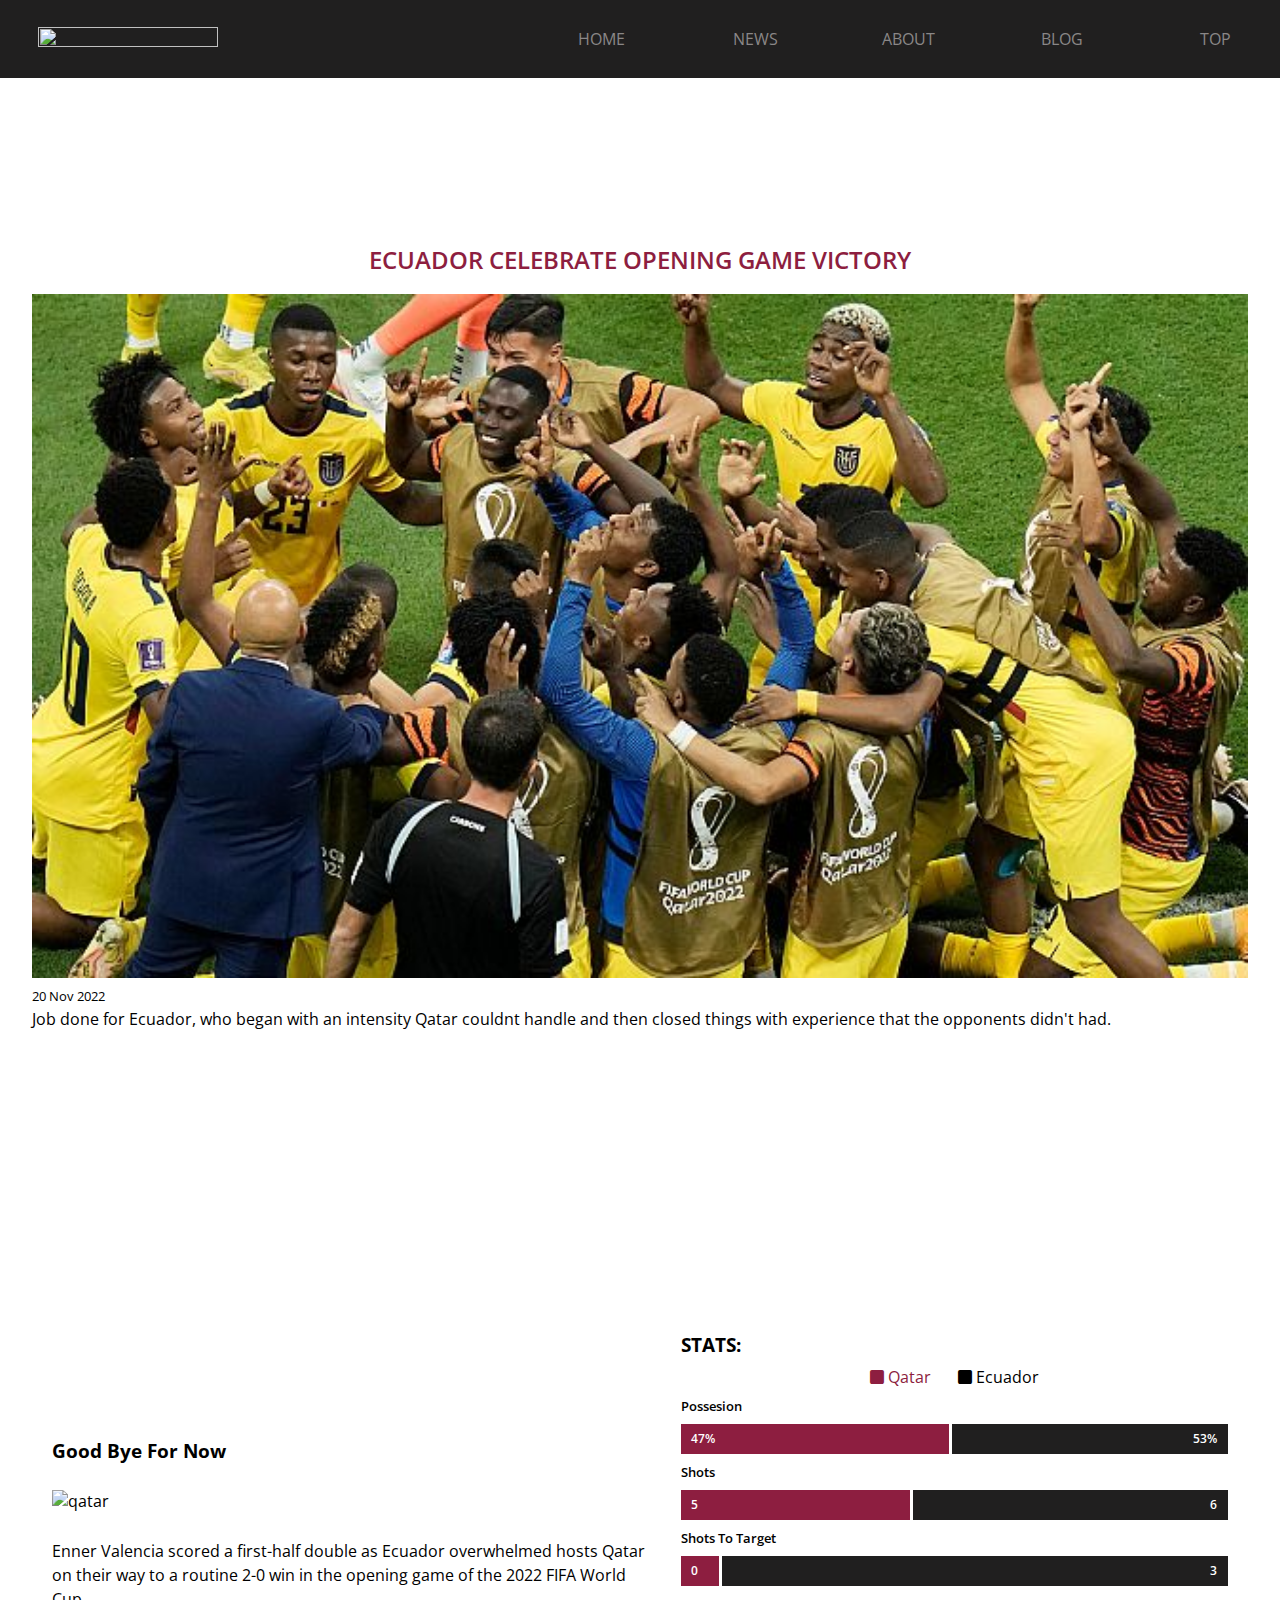
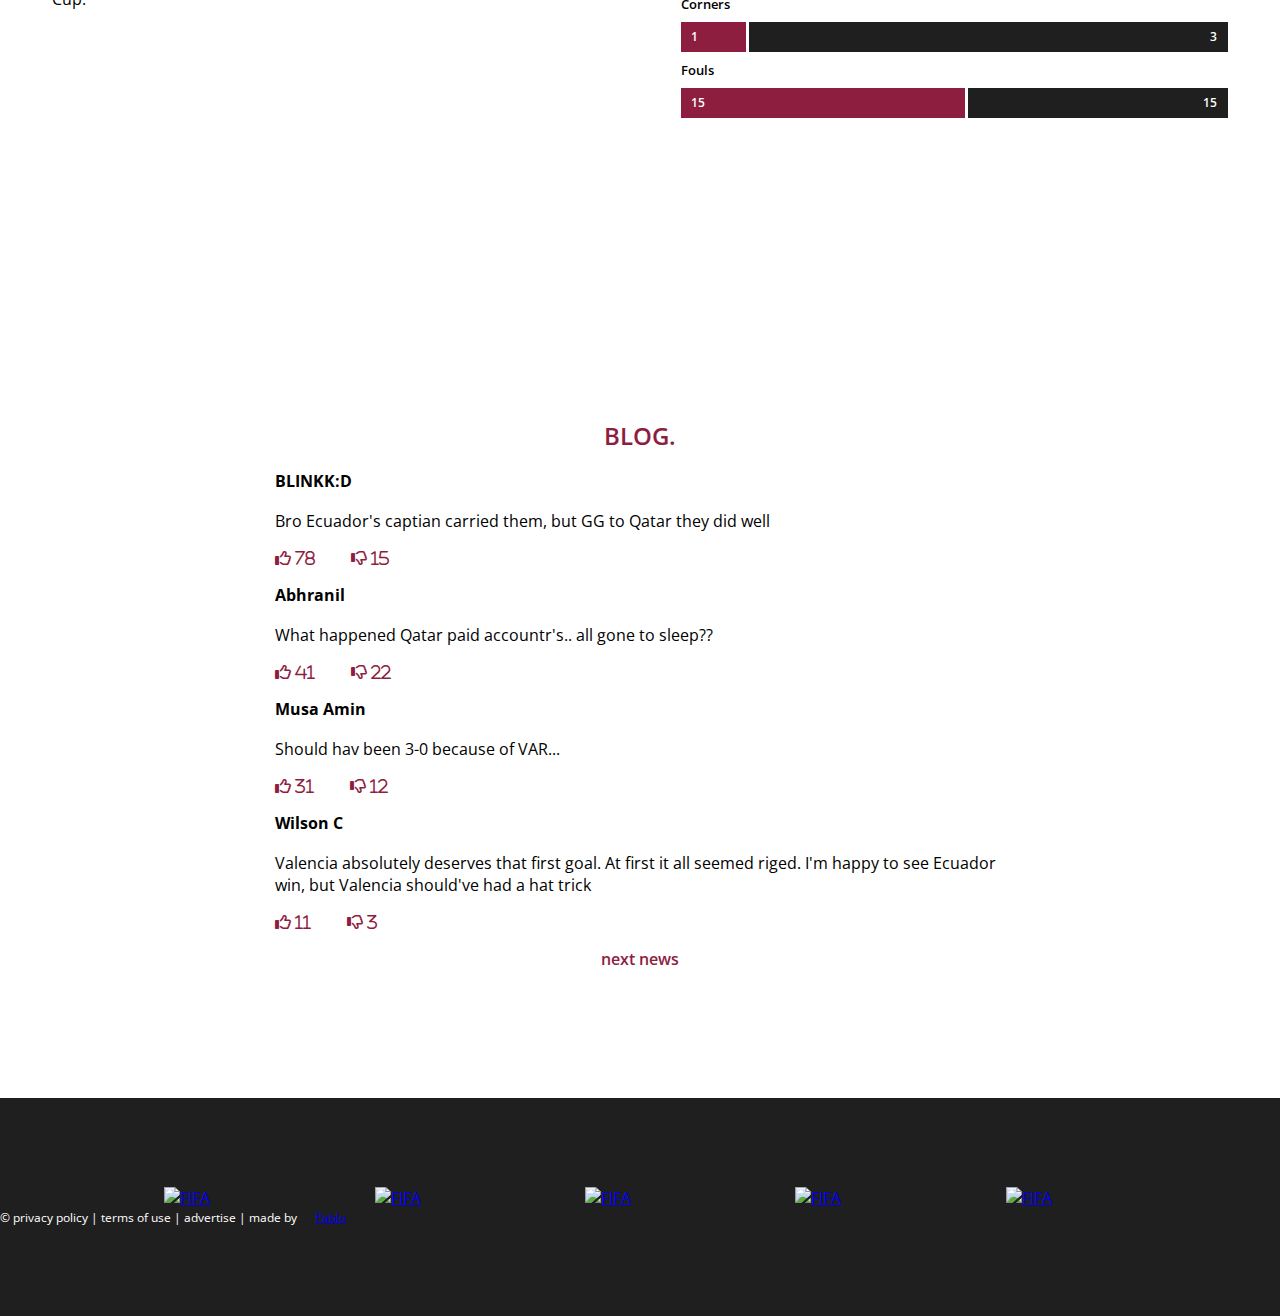
==== commit e5b7101b: "final mergin from mainp" ====
--- a/ecuador.html
+++ b/ecuador.html
@@ -55,7 +55,7 @@
             </aside>
         </section>
         <section class="news-ecuador" id="news-ecuador">
-            <h2>Ecuador Celebrate Opening Game Victory</h2>
+            <h2 class="h2pablo">Ecuador Celebrate Opening Game Victory</h2>
             <figure class="figure-ecuador-1">
                 <img class="logopablo" src="/img/win.jpg" alt="ecuvqa">
                 <figcaption>
@@ -109,7 +109,7 @@
             </article>
         </section>
         <section class="blog-ecuador" id="blog-ecuador">
-            <h2>BLOG.</h2>
+            <h2 class="h2pablo">BLOG.</h2>
             <aside>
                 <h4>BLINKK:D</h4>
                 <p>
@@ -154,7 +154,7 @@
         </section>
         <!-- <section class="stadiums" id="stadiums"></section> -->
     </main>
-    <footer>
+    <footer class="footer-pablo">
         <article class="sponsor">
             <a href="https://www.adidas.ca/en/soccer"><img decoding="async" loading="lazy"  src="https://digitalhub.fifa.com/transform/91329980-156c-4be0-a0eb-d3bba5e3ccb4/fwc2022_fp_adidas-co_dbgr-White-Adidas?io=transform:fill,height:76,width:151&amp;quality=75" alt="FIFA" ></a> 
 
--- a/css/style.css
+++ b/css/style.css
@@ -1,5 +1,6 @@
 @import url("https://fonts.googleapis.com/css2?family=Inter&family=Montserrat:wght@300;400&family=Noto+Sans:wght@300&family=Open+Sans:wght@300;400;500;600;700;800&family=Prompt:wght@200&family=Quicksand:wght@300;400;500;600;700&family=Roboto+Slab&family=Roboto:wght@100;300;400;500;700;900&family=Source+Sans+Pro:wght@300;400;600;700&display=swap");
 @import url("https://fonts.googleapis.com/css2?family=Alexandria:wght@100;200;300;400;500;600;700;800;900&display=swap");
+@import url("https://fonts.googleapis.com/css2?family=Lato:wght@300;400;700&family=Montserrat:ital,wght@0,100;0,200;0,300;0,400;0,500;0,600;0,700;1,200&family=Open+Sans:ital,wght@0,300;0,400;0,500;0,600;0,700;0,800;1,500;1,600;1,700;1,800&family=Quicksand:wght@500;600&family=Roboto:wght@300;400;500;700;900&family=Source+Sans+Pro:ital,wght@0,200;0,300;0,400;0,600;1,200;1,300;1,400;1,600&display=swap");
 * {
   padding: 0%;
   margin: 0%;
@@ -38,15 +39,142 @@
 }
 
 @media (min-width: 200px) and (min-width: 200px) {
-  nav {
-    background-color: pink;
-    height: 12vh;
-  }
-  img {
-    height: 30vh;
-  }
-  article {
-    width: 30%;
+  .reservation {
+    row-gap: 3vh;
+  }
+  .reservation h2 {
+    color: #FEF4E8;
+  }
+  .reservation > article {
+    width: 100%;
+    background-color: #283E56;
+  }
+  .reservation .policy {
+    width: 95%;
+    padding: 3%;
+    row-gap: 2vh;
+  }
+  .reservation .policy p {
+    color: #FFF6CD;
+    font-weight: 600;
+  }
+  .reservation .policy li {
+    color: #FEF4E8;
+    font-weight: 400;
+  }
+  .reservation .schedule {
+    display: none;
+  }
+  .reservation a {
+    padding: 2%;
+    text-decoration: none;
+    text-transform: uppercase;
+    font-size: 15px;
+    font-weight: 600;
+    border: 1px solid #FEF4E8;
+    background-color: #283E56;
+    color: #FEF4E8;
+  }
+  .about-pablo {
+    border-top: 1px solid rgb(32, 31, 31);
+    border-bottom: 1px solid rgb(32, 31, 31);
+    display: flex;
+    flex-direction: column;
+    padding-top: 10%;
+    padding-bottom: 10%;
+    align-items: center;
+    row-gap: 2vh;
+    width: 95%;
+    align-items: center;
+  }
+  .about-pablo a {
+    text-decoration: none;
+  }
+  .about-pablo > h2 {
+    font-size: 40px;
+  }
+  .about-pablo .news-preview {
+    display: flex;
+    flex-direction: column;
+    row-gap: 2vh;
+    align-items: center;
+  }
+  .about-pablo .news-preview article {
+    display: flex;
+    flex-direction: column;
+    row-gap: 2vh;
+  }
+  .about-pablo .news-preview aside {
+    display: flex;
+    flex-direction: column;
+  }
+  .about-pablo .news-preview img {
+    width: 100%;
+  }
+  .about-pablo .timeline-preview {
+    display: flex;
+    justify-content: center;
+  }
+  .about-pablo .timeline-preview figure {
+    display: flex;
+    align-items: center;
+    border-top: 1px solid rgb(32, 31, 31);
+    border-bottom: 1px solid rgb(32, 31, 31);
+  }
+  .about-pablo .stadiums-preview figure {
+    display: flex;
+    flex-direction: column;
+    align-items: center;
+    row-gap: 1vh;
+    border: 2px solid rgb(32, 31, 31);
+    background-color: rgb(32, 31, 31);
+  }
+  .about-pablo .stadiums-preview img {
+    width: 100%;
+  }
+  .about-pablo .stadiums-preview figcaption {
+    line-height: 1.5;
+    display: flex;
+    flex-direction: column;
+    row-gap: 3vh;
+  }
+  .about-pablo .stadiums-preview p {
+    width: 95%;
+    color: white;
+  }
+  .about-pablo .stadiums-preview .stadium-figtop {
+    display: flex;
+    flex-direction: column;
+    row-gap: 3vh;
+    text-align: center;
+    border-bottom: 1px solid white;
+    padding-bottom: 2%;
+  }
+  .about-pablo .stadiums-preview .stadium-figbot {
+    display: flex;
+    -moz-column-gap: 3vh;
+         column-gap: 3vh;
+    justify-content: center;
+  }
+  .about-pablo .stadiums-preview .stadium-figbot span {
+    font-size: 20px;
+    color: white;
+  }
+  .about-pablo .stadiums-preview .stadium-figbot .capacity {
+    display: flex;
+    flex-direction: column;
+    align-items: center;
+    text-align: center;
+  }
+  .about-pablo .stadiums-preview h4 {
+    color: white;
+    text-transform: uppercase;
+    display: flex;
+    align-items: center;
+  }
+  .about-pablo h2 {
+    color: rgb(141, 30, 64);
+    font-size: 26px;
   }
 }
 @media (min-width: 200px) and (min-width: 200px) {
@@ -68,7 +196,6 @@
     color: rgb(138, 135, 135);
     background-color: rgb(32, 31, 31);
     width: 100%;
-    /* position: fixed; */
   }
   .navpablo img {
     width: 20vh;
@@ -248,7 +375,7 @@
     border-bottom: 1px solid rgb(32, 31, 31);
   }
   /****/
-  footer {
+  .footer-pablo {
     padding-top: 5%;
     padding-bottom: 5%;
     display: flex;
@@ -256,17 +383,17 @@
     justify-content: center;
     background-color: rgb(32, 31, 31);
   }
-  footer .sponsor {
+  .footer-pablo .sponsor {
     display: flex;
     flex-wrap: wrap;
     justify-content: space-evenly;
     width: 95%;
   }
-  footer img {
+  .footer-pablo img {
     height: 6vh;
     width: 6h;
   }
-  footer section {
+  .footer-pablo section {
     color: white;
     font-size: 12px;
     width: 95%;
@@ -972,6 +1099,10 @@
     height: -webkit-fit-content;
     height: -moz-fit-content;
     height: fit-content;
+  }
+  .h2pablo {
+    color: rgb(141, 30, 64);
+    font-size: 24px;
   }
 }
 @media (min-width: 200px) and (min-width: 200px) {
@@ -1354,6 +1485,476 @@
     row-gap: 2vh;
     width: 50%;
   }
+  .logoenrique {
+    max-height: 18vh;
+  }
+}
+@media (min-width: 200px) and (min-width: 200px) {
+  .reservation-body nav,
+.reservation-body nav > section,
+.reservation-body header,
+.reservation-body header > section,
+.reservation-body main,
+.reservation-body main section,
+.reservation-body main article,
+.reservation-body main aside,
+.reservation-body article,
+.reservation-body form,
+.reservation-body fieldset,
+.reservation-body footer {
+    display: flex;
+    flex-direction: column;
+    align-items: center;
+  }
+  main {
+    row-gap: 5vh;
+  }
+  nav.jae-nav > section {
+    width: 100%;
+  }
+  nav.jae-nav > section ul {
+    display: none;
+  }
+  nav.jae-nav details {
+    width: 95%;
+    padding: 2%;
+    position: relative;
+    position: fixed;
+    text-align: right;
+    justify-content: center;
+    z-index: 6;
+  }
+  nav.jae-nav details ul {
+    width: 100%;
+    height: 25vh;
+    background-color: #FEF4E8;
+    position: absolute;
+    display: flex;
+    flex-direction: column;
+    align-items: flex-start;
+  }
+  nav.jae-nav details li {
+    width: 100%;
+    height: 100%;
+    display: flex;
+    flex-direction: column;
+    justify-content: center;
+    align-items: center;
+    -moz-column-gap: 0;
+         column-gap: 0;
+    row-gap: 0;
+  }
+  nav.jae-nav details a {
+    width: 100%;
+    height: 100%;
+    text-decoration: none;
+    text-align: start;
+    font-weight: 500;
+  }
+  nav.jae-nav summary {
+    font-size: 25px;
+    display: flex;
+    text-align: right;
+    justify-content: flex-end;
+  }
+  nav.jae-nav ul {
+    margin-bottom: 0;
+    padding-left: 0;
+  }
+  nav.jae-nav i,
+nav.jae-nav a {
+    color: #970747;
+  }
+  header {
+    height: 35vh;
+    display: flex;
+    background-color: #FEF4E8;
+    align-items: center;
+    justify-content: center;
+  }
+  header section {
+    width: 19vh;
+    height: 22vh;
+    background-image: url(/img/logo.png);
+    background-position: center;
+    background-repeat: no-repeat;
+    background-size: cover;
+  }
+  h1 {
+    font-size: 30px;
+  }
+  h2 {
+    font-size: 25px;
+  }
+  h1,
+h2 {
+    color: #283E56;
+    text-transform: uppercase;
+    font-weight: 600;
+  }
+  h1,
+h2,
+h3,
+h4,
+h5,
+h6 {
+    margin-bottom: 0;
+  }
+  p {
+    margin-bottom: 0;
+  }
+  form {
+    width: 95%;
+  }
+  fieldset {
+    width: 100%;
+    display: flex;
+    flex-direction: column;
+    row-gap: 3vh;
+    border: 1px solid darkgray;
+    padding: 2%;
+    padding-top: 3vh;
+    padding-bottom: 3vh;
+  }
+  footer {
+    height: 10vh;
+    background-color: #1989AC;
+    justify-content: center;
+  }
+  footer section {
+    display: flex;
+    flex-direction: row;
+    align-items: center;
+    -moz-column-gap: 2vh;
+         column-gap: 2vh;
+  }
+  footer i,
+footer h3,
+footer p {
+    color: #FEF4E8;
+  }
+  footer h3 {
+    font-size: 15px;
+  }
+  footer p {
+    font-size: 13px;
+  }
+  footer aside {
+    display: flex;
+    flex-direction: row;
+    justify-content: center;
+    align-items: center;
+    -moz-column-gap: 1vh;
+         column-gap: 1vh;
+    row-gap: 0;
+  }
+  footer aside > a {
+    width: 4vh;
+    height: 4vh;
+    border: 1px solid #FEF4E8;
+    border-radius: 50%;
+    display: flex;
+    align-items: center;
+    justify-content: center;
+    text-decoration: none;
+    font-size: 13px;
+  }
+  .ticket,
+.tuser {
+    width: 95%;
+  }
+  .ticket {
+    padding-top: 5vh;
+    row-gap: 3vh;
+  }
+  .ticket article {
+    row-gap: 2vh;
+  }
+  .ticket p {
+    text-align: center;
+    font-size: 15px;
+    font-weight: 300;
+    color: #1989AC;
+    line-height: 1.5;
+  }
+  .policy p {
+    text-align: center;
+    font-size: 12px;
+    font-weight: 500;
+    color: dimgray;
+  }
+  .policy article {
+    display: flex;
+    justify-content: center;
+  }
+  .policy ul {
+    width: 95%;
+    display: flex;
+    flex-direction: column;
+    row-gap: 1vh;
+    margin-bottom: 0;
+    padding-left: 0;
+  }
+  .policy li {
+    list-style-type: none;
+    font-size: 13px;
+    line-height: 1.5;
+  }
+  .policy aside {
+    width: 100%;
+    display: flex;
+    flex-direction: row;
+    justify-content: center;
+    -moz-column-gap: 1vh;
+         column-gap: 1vh;
+    text-transform: capitalize;
+  }
+  .info {
+    width: 100%;
+    row-gap: 3vh;
+    padding-top: 3vh;
+    padding-bottom: 3vh;
+    background-color: #283E56;
+  }
+  .info h2 {
+    color: #FFF6CD;
+  }
+  .info form {
+    width: 100%;
+    row-gap: 3vh;
+  }
+  .info aside {
+    width: 90%;
+  }
+  .info label {
+    width: 100%;
+    color: #FFF6CD;
+    text-transform: capitalize;
+    font-size: 13px;
+  }
+  .info input {
+    width: 100%;
+    border: 1px solid darkgray;
+    background-color: gainsboro;
+  }
+  .info ::-moz-placeholder {
+    text-transform: capitalize;
+    font-size: 10px;
+  }
+  .info :-ms-input-placeholder {
+    text-transform: capitalize;
+    font-size: 10px;
+  }
+  .info ::placeholder {
+    text-transform: capitalize;
+    font-size: 10px;
+  }
+  .info aside:nth-child(1) {
+    display: flex;
+    width: 93%;
+  }
+  .info aside:nth-child(1) section {
+    width: 100%;
+    flex-direction: row;
+    -moz-column-gap: 1vh;
+         column-gap: 1vh;
+  }
+  .info article {
+    width: 95%;
+    display: flex;
+    flex-direction: row;
+    justify-content: space-between;
+  }
+  .info article aside:first-child {
+    width: 50%;
+    flex-direction: row;
+    -moz-column-gap: 1vh;
+         column-gap: 1vh;
+    align-items: center;
+    justify-content: flex-start;
+  }
+  .info article label {
+    width: 20%;
+  }
+  .info article input {
+    width: 60%;
+  }
+  .info h4 {
+    color: #FFF6CD;
+    text-decoration: underline;
+    font-size: 12px;
+    font-weight: 400;
+  }
+  .info section {
+    width: 50%;
+    display: flex;
+    align-items: flex-start;
+    justify-content: flex-start;
+  }
+  .info details {
+    width: 100%;
+    position: relative;
+    align-items: center;
+    z-index: 6;
+  }
+  .info details > ul {
+    position: absolute;
+    width: 100%;
+    margin-bottom: 0;
+    padding-left: 0;
+    display: flex;
+    flex-direction: column;
+    display: flex;
+  }
+  .info details > ul li {
+    width: 100%;
+    height: 100%;
+    background-color: #FEF4E8;
+    text-transform: capitalize;
+    font-weight: 500;
+    padding: 2%;
+    font-size: 13px;
+    line-height: 1.5;
+    display: flex;
+    flex-direction: column;
+    align-items: flex-start;
+  }
+  .info details > ul li ul {
+    width: 100%;
+    padding-top: 0;
+  }
+  .info details > ul li ul li {
+    display: flex;
+    flex-direction: row;
+    align-items: flex-start;
+    width: 100%;
+    padding: 0;
+    list-style-type: none;
+  }
+  .info summary {
+    width: 100%;
+    height: 100%;
+    display: flex;
+    text-align: center;
+  }
+  .info aside:last-child {
+    display: flex;
+    flex-direction: row;
+    justify-content: center;
+    -moz-column-gap: 2vh;
+         column-gap: 2vh;
+  }
+  .info aside:last-child input {
+    height: 4vh;
+    width: 13vh;
+    font-size: 13px;
+    font-weight: 600;
+    text-transform: uppercase;
+    background-color: White;
+    color: #283E56;
+  }
+  .faq {
+    width: 95%;
+    row-gap: 3vh;
+  }
+  .faq h2 {
+    color: #283E56;
+  }
+  .faq h4 {
+    width: 100%;
+    text-decoration: none;
+  }
+  .faq #accordionFlushExample {
+    width: 100%;
+  }
+  .faq .accordion-button {
+    width: 100%;
+    color: #FFF6CD;
+    background-color: #970747;
+  }
+  .event {
+    height: 13vh;
+    width: 100%;
+  }
+  .event h2 {
+    color: #FFF6CD;
+  }
+  .event figure {
+    height: 100%;
+    width: 100%;
+    position: relative;
+    margin: 0;
+  }
+  .event img {
+    width: 100%;
+    height: 100%;
+    position: absolute;
+  }
+  .event figcaption {
+    width: 100%;
+    height: 100%;
+    position: absolute;
+    background-color: rgba(20, 20, 20, 0.5);
+    display: flex;
+    flex-direction: column;
+    justify-content: center;
+    align-items: center;
+    -moz-column-gap: 0;
+         column-gap: 0;
+    row-gap: 0;
+  }
+  .event p {
+    font-size: 12px;
+    color: #FEF4E8;
+  }
+  .event h5 {
+    color: #FEF4E8;
+    text-transform: uppercase;
+    font-size: 18px;
+  }
+}
+@media (min-width: 600px) and (min-width: 700px) {
+  .reservation .schedule {
+    width: 50%;
+    background-color: #FEF4E8;
+    row-gap: 2vh;
+  }
+  .reservation .schedule > ul {
+    flex-direction: row;
+    display: flex;
+    flex-wrap: wrap;
+    width: 90%;
+    row-gap: 2vh;
+  }
+  .reservation .schedule > ul > li {
+    width: 40vh;
+    font-size: 20px;
+    display: flex;
+    flex-direction: column;
+    row-gap: 1vh;
+  }
+  .reservation .schedule > ul > li li {
+    padding-left: 2%;
+    list-style-type: none;
+    text-transform: capitalize;
+    font-size: 15px;
+  }
+  .about-pablo .news-preview {
+    display: flex;
+    flex-direction: row;
+    flex-wrap: wrap;
+    justify-content: space-evenly;
+  }
+  .about-pablo .news-preview article {
+    width: 45%;
+  }
+  .about-pablo a {
+    text-decoration: none;
+  }
+  .about-pablo h2 {
+    color: rgb(141, 30, 64);
+    font-size: 26px;
+  }
 }
 @media (min-width: 600px) and (min-width: 600px) {
   .navpablo .imagemain {
@@ -1572,9 +2173,154 @@
     width: 70%;
   }
 }
+@media (min-width: 600px) and (min-width: 700px) {
+  nav.jae-nav {
+    width: 100%;
+    height: 5vh;
+    background-color: #970747;
+    position: fixed;
+  }
+  nav.jae-nav > section {
+    height: 100%;
+  }
+  nav.jae-nav > section ul {
+    width: 80%;
+    height: 100%;
+    display: flex;
+  }
+  nav.jae-nav > section li {
+    width: 100%;
+    height: 100%;
+    display: flex;
+    justify-content: center;
+  }
+  nav.jae-nav > section a {
+    width: 100%;
+    height: 100%;
+    color: #FEF4E8;
+    display: flex;
+    justify-content: center;
+    align-items: center;
+    text-decoration: none;
+  }
+  nav.jae-nav details {
+    display: none;
+  }
+  footer article {
+    width: 80%;
+    flex-direction: row;
+    justify-content: space-between;
+  }
+  footer section {
+    display: flex;
+  }
+  h1 {
+    font-size: 50px;
+  }
+  h2 {
+    font-size: 40px;
+  }
+  form aside:nth-child(3) {
+    -moz-column-gap: 1vh;
+         column-gap: 1vh;
+  }
+  form aside:nth-child(3) input {
+    width: 70%;
+  }
+  .ticket {
+    width: 95%;
+  }
+  .ticket p {
+    font-size: 23px;
+  }
+  .policy {
+    width: 100%;
+  }
+  .policy p,
+.policy li {
+    font-size: 20px;
+  }
+  .policy label {
+    font-size: 20px;
+  }
+  .info aside {
+    flex-direction: row;
+    -moz-column-gap: 7vh;
+         column-gap: 7vh;
+  }
+  .info aside:nth-child(3) label {
+    width: 20vh;
+  }
+  .info label {
+    width: 0;
+    font-size: 20px;
+    display: flex;
+    justify-content: left;
+  }
+  .info input {
+    height: 3vh;
+  }
+  .info aside:last-child input {
+    font-size: 20px;
+  }
+  .faq section {
+    width: 100%;
+  }
+  .event figcaption {
+    row-gap: 2vh;
+  }
+}
+@media (min-width: 1000px) and (min-width: 1000px) {
+  nav {
+    position: fixed;
+  }
+  .reservation > article {
+    width: 100%;
+    display: flex;
+    flex-direction: row;
+    align-items: flex-start;
+  }
+  .reservation > article .schedule {
+    display: flex;
+  }
+  .reservation .policy {
+    width: 50%;
+    row-gap: 4vh;
+  }
+  .reservation a {
+    transition: 0.4s;
+  }
+  .reservation a:hover {
+    color: #283E56;
+    background-color: #FEF4E8;
+  }
+  .reservation .schedule {
+    width: 50%;
+    display: flex;
+    padding: 3%;
+    row-gap: 5vh;
+  }
+  .reservation .schedule h2 {
+    color: #283E56;
+  }
+  .reservation .schedule > ul {
+    width: 100%;
+    display: flex;
+    flex-direction: row;
+  }
+  .reservation .schedule > ul > li {
+    width: 50%;
+  }
+  .reservation details {
+    display: none;
+  }
+}
 @media (min-width: 1000px) and (min-width: 1000px) {
   .header-pablo {
     height: 60vh;
+  }
+  .navpablo {
+    position: absolute;
   }
   .navpablo ul {
     display: flex;
@@ -1638,4 +2384,268 @@
   .ad > article {
     width: 50%;
   }
+}
+@media (min-width: 1000px) and (min-width: 1000px) {
+  nav.jae-nav > Section ul {
+    justify-content: center;
+  }
+  nav.jae-nav > Section li {
+    width: 20vh;
+  }
+  nav.jae-nav > Section a {
+    transition: 0.4s;
+  }
+  nav.jae-nav > Section a:hover {
+    color: #970747;
+    background-color: #FEF4E8;
+  }
+  .info details > ul {
+    flex-direction: row;
+    flex-wrap: wrap;
+  }
+  .info details > ul li {
+    width: 50%;
+  }
+  .info [type=submit],
+.info [type=reset] {
+    transition: 0.4s;
+  }
+  .info [type=submit]:hover,
+.info [type=reset]:hover {
+    background-color: #283E56;
+    color: #FEF4E8;
+  }
+  .event {
+    height: 20vh;
+  }
+  .event p {
+    font-size: 30px;
+  }
+}
+@media (min-width: 200px) {
+  .reservation {
+    row-gap: 3vh;
+  }
+  .reservation h2 {
+    color: #FEF4E8;
+  }
+  .reservation > article {
+    width: 100%;
+    background-color: #283E56;
+  }
+  .reservation .policy {
+    width: 95%;
+    padding: 3%;
+    row-gap: 2vh;
+  }
+  .reservation .policy p {
+    color: #FFF6CD;
+    font-weight: 600;
+  }
+  .reservation .policy li {
+    color: #FEF4E8;
+    font-weight: 400;
+  }
+  .reservation .schedule {
+    display: none;
+  }
+  .reservation a {
+    padding: 2%;
+    text-decoration: none;
+    text-transform: uppercase;
+    font-size: 15px;
+    font-weight: 600;
+    border: 1px solid #FEF4E8;
+    background-color: #283E56;
+    color: #FEF4E8;
+  }
+  .about-pablo {
+    border-top: 1px solid rgb(32, 31, 31);
+    border-bottom: 1px solid rgb(32, 31, 31);
+    display: flex;
+    flex-direction: column;
+    padding-top: 10%;
+    padding-bottom: 10%;
+    align-items: center;
+    row-gap: 2vh;
+    width: 95%;
+    align-items: center;
+  }
+  .about-pablo a {
+    text-decoration: none;
+  }
+  .about-pablo > h2 {
+    font-size: 40px;
+  }
+  .about-pablo .news-preview {
+    display: flex;
+    flex-direction: column;
+    row-gap: 2vh;
+    align-items: center;
+  }
+  .about-pablo .news-preview article {
+    display: flex;
+    flex-direction: column;
+    row-gap: 2vh;
+  }
+  .about-pablo .news-preview aside {
+    display: flex;
+    flex-direction: column;
+  }
+  .about-pablo .news-preview img {
+    width: 100%;
+  }
+  .about-pablo .timeline-preview {
+    display: flex;
+    justify-content: center;
+  }
+  .about-pablo .timeline-preview figure {
+    display: flex;
+    align-items: center;
+    border-top: 1px solid rgb(32, 31, 31);
+    border-bottom: 1px solid rgb(32, 31, 31);
+  }
+  .about-pablo .stadiums-preview figure {
+    display: flex;
+    flex-direction: column;
+    align-items: center;
+    row-gap: 1vh;
+    border: 2px solid rgb(32, 31, 31);
+    background-color: rgb(32, 31, 31);
+  }
+  .about-pablo .stadiums-preview img {
+    width: 100%;
+  }
+  .about-pablo .stadiums-preview figcaption {
+    line-height: 1.5;
+    display: flex;
+    flex-direction: column;
+    row-gap: 3vh;
+  }
+  .about-pablo .stadiums-preview p {
+    width: 95%;
+    color: white;
+  }
+  .about-pablo .stadiums-preview .stadium-figtop {
+    display: flex;
+    flex-direction: column;
+    row-gap: 3vh;
+    text-align: center;
+    border-bottom: 1px solid white;
+    padding-bottom: 2%;
+  }
+  .about-pablo .stadiums-preview .stadium-figbot {
+    display: flex;
+    -moz-column-gap: 3vh;
+         column-gap: 3vh;
+    justify-content: center;
+  }
+  .about-pablo .stadiums-preview .stadium-figbot span {
+    font-size: 20px;
+    color: white;
+  }
+  .about-pablo .stadiums-preview .stadium-figbot .capacity {
+    display: flex;
+    flex-direction: column;
+    align-items: center;
+    text-align: center;
+  }
+  .about-pablo .stadiums-preview h4 {
+    color: white;
+    text-transform: uppercase;
+    display: flex;
+    align-items: center;
+  }
+  .about-pablo h2 {
+    color: rgb(141, 30, 64);
+    font-size: 26px;
+  }
+}
+@media (min-width: 700px) {
+  .reservation .schedule {
+    width: 50%;
+    background-color: #FEF4E8;
+    row-gap: 2vh;
+  }
+  .reservation .schedule > ul {
+    flex-direction: row;
+    display: flex;
+    flex-wrap: wrap;
+    width: 90%;
+    row-gap: 2vh;
+  }
+  .reservation .schedule > ul > li {
+    width: 40vh;
+    font-size: 20px;
+    display: flex;
+    flex-direction: column;
+    row-gap: 1vh;
+  }
+  .reservation .schedule > ul > li li {
+    padding-left: 2%;
+    list-style-type: none;
+    text-transform: capitalize;
+    font-size: 15px;
+  }
+  .about-pablo .news-preview {
+    display: flex;
+    flex-direction: row;
+    flex-wrap: wrap;
+    justify-content: space-evenly;
+  }
+  .about-pablo .news-preview article {
+    width: 45%;
+  }
+  .about-pablo a {
+    text-decoration: none;
+  }
+  .about-pablo h2 {
+    color: rgb(141, 30, 64);
+    font-size: 26px;
+  }
+}
+@media (min-width: 1000px) {
+  nav {
+    position: fixed;
+  }
+  .reservation > article {
+    width: 100%;
+    display: flex;
+    flex-direction: row;
+    align-items: flex-start;
+  }
+  .reservation > article .schedule {
+    display: flex;
+  }
+  .reservation .policy {
+    width: 50%;
+    row-gap: 4vh;
+  }
+  .reservation a {
+    transition: 0.4s;
+  }
+  .reservation a:hover {
+    color: #283E56;
+    background-color: #FEF4E8;
+  }
+  .reservation .schedule {
+    width: 50%;
+    display: flex;
+    padding: 3%;
+    row-gap: 5vh;
+  }
+  .reservation .schedule h2 {
+    color: #283E56;
+  }
+  .reservation .schedule > ul {
+    width: 100%;
+    display: flex;
+    flex-direction: row;
+  }
+  .reservation .schedule > ul > li {
+    width: 50%;
+  }
+  .reservation details {
+    display: none;
+  }
 }/*# sourceMappingURL=style.css.map */